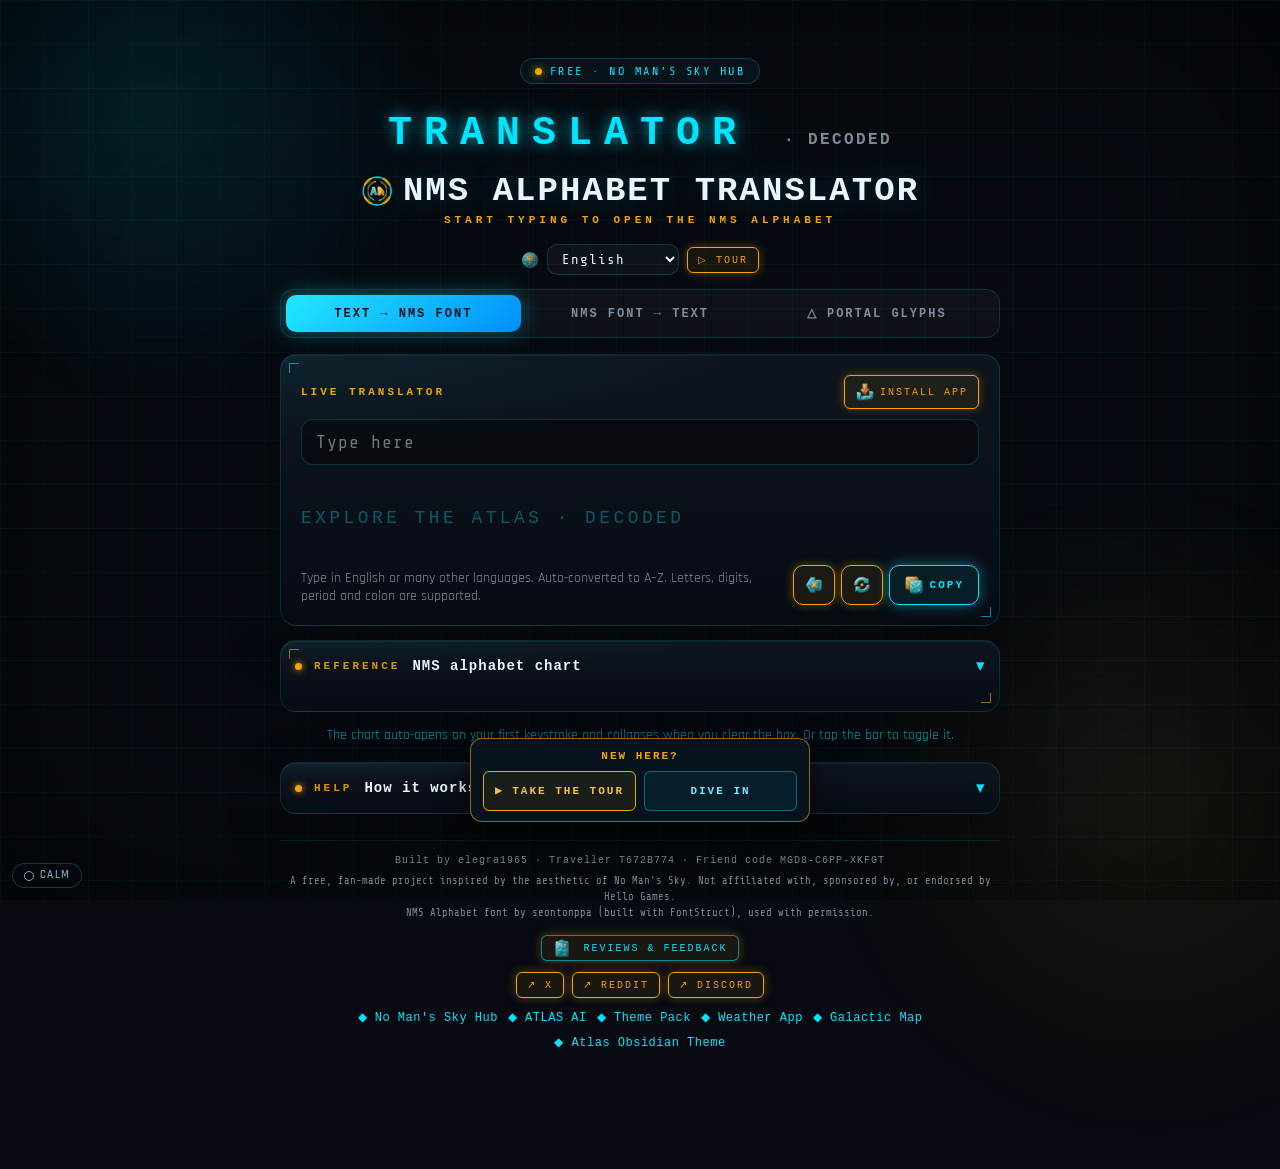
==== index.html @ 1fb63452 "Icons redesign: swap, alt text, crystal buttons, tone-down rule (for 27 Nov, not pushed) Co-Authored" ====
<!doctype html>
<html lang="en"><head><meta charset="utf-8">
<script>/* the old *.netlify.app address is retired: one family domain so the Traveller ID cookie reaches every app */if(/\.netlify\.app$/.test(location.hostname))location.replace("https://translator.nomansskyhub.app"+location.pathname+location.search+location.hash);</script>
<script>/* visitor stats: GoatCounter (free, no cookies), same dashboard as the Hub; pages are recorded as host/path */(function(){if(!/(^|\.)nomansskyhub\.app$/.test(location.hostname))return;window.goatcounter={path:function(p){return location.host+p}};var s=document.createElement("script");s.async=true;s.src="https://gc.zgo.at/count.js";s.setAttribute("data-goatcounter","https://nomansskyhub.goatcounter.com/count");document.head.appendChild(s);})();</script>
<meta name="viewport" content="width=device-width, initial-scale=1">
<title>NMS Alphabet Translator &amp; Portal Glyph Reader | No Man's Sky</title>
<script src="/calm.js?v=3"></script>
<script src="/lang.js?v=5"></script>
<script src="/nms-update.js?v=5" defer></script>
<meta name="robots" content="max-image-preview:large">
<meta name="description" content="Free No Man's Sky alphabet translator: write English in the NMS font or decode it back, and read portal glyphs from a screenshot straight onto the Galactic Map.">
<link rel="canonical" href="https://translator.nomansskyhub.app/">
<meta property="og:type" content="website">
<meta property="og:url" content="https://translator.nomansskyhub.app/">
<meta property="og:title" content="NMS Alphabet Translator | No Man's Sky Hub">
<meta property="og:description" content="Free No Man's Sky alphabet translator: write English in the NMS font or decode it back, and read portal glyphs from a screenshot straight onto the Galactic Map.">
<meta property="og:image" content="https://translator.nomansskyhub.app/og-image.jpg">
<meta property="og:image:width" content="1200"><meta property="og:image:height" content="630">
<meta name="twitter:card" content="summary_large_image">
<meta name="twitter:image" content="https://translator.nomansskyhub.app/og-image.jpg">
<meta property="og:site_name" content="No Man's Sky Hub">
<meta name="twitter:title" content="NMS Alphabet Translator &amp; Portal Glyph Reader">
<meta name="twitter:description" content="Type English and see it in the No Man's Sky font, decode NMS text back to English, and read portal glyph addresses. Free.">
<script type="application/ld+json">
{
  "@context": "https://schema.org",
  "@type": "WebApplication",
  "name": "NMS Alphabet Translator & Portal Glyph Reader",
  "url": "https://translator.nomansskyhub.app/",
  "description": "Free No Man's Sky alphabet translator: English to the NMS font and back, plus a portal glyph reader that turns glyphs into a hex portal address.",
  "applicationCategory": "UtilitiesApplication",
  "operatingSystem": "Any (web browser)",
  "image": "https://translator.nomansskyhub.app/og-image.jpg",
  "offers": {
    "@type": "Offer",
    "price": "0",
    "priceCurrency": "GBP"
  },
  "isAccessibleForFree": true,
  "author": {
    "@type": "Person",
    "name": "elegra1965"
  },
  "isPartOf": {
    "@type": "WebSite",
    "name": "No Man's Sky Hub",
    "url": "https://nomansskyhub.app/"
  }
}
</script>
<meta name="theme-color" content="#070b11">
<link rel="manifest" href="manifest.json">
<link rel="icon" href="favicon.ico">
<link rel="apple-touch-icon" href="apple-touch-icon.png">
<meta name="apple-mobile-web-app-capable" content="yes">
<meta name="apple-mobile-web-app-status-bar-style" content="black-translucent">
<meta name="apple-mobile-web-app-title" content="NMS Alphabet">
<meta name="mobile-web-app-capable" content="yes">

<style>
.ci,.nms-fb-ico,.fb-ico{filter:saturate(.8) brightness(.88)}

  @font-face{font-family:'NMSAlphabet';src:url([data-uri]
) format('truetype');font-display:swap}
  :root{--gold:#f0a500;--cyan:#00e5ff;--cyan-dim:#0096a8;--bg:#070b11;--bg3:#0f1620;
    --border:rgba(0,229,255,0.22);--border-soft:rgba(0,229,255,0.14);--white:#eaf6ff;--text:#cfe0f0;--text-dim:rgba(207,224,240,.6);
    --panel:rgba(255,255,255,0.035);--r-sm:8px}
  *{box-sizing:border-box}
  body{margin:0;padding:22px 14px 80px;color:var(--text);
    background:radial-gradient(1200px 600px at 50% -10%,rgba(0,229,255,0.07),transparent 60%),var(--bg);
    background-attachment:fixed;font-family:'Segoe UI',system-ui,sans-serif;-webkit-font-smoothing:antialiased}
  body::before{content:"";position:fixed;inset:0;pointer-events:none;z-index:0;opacity:.5;
    background-image:linear-gradient(rgba(0,229,255,0.035) 1px,transparent 1px),linear-gradient(90deg,rgba(0,229,255,0.035) 1px,transparent 1px);background-size:42px 42px}
  .page{max-width:720px;margin:0 auto;position:relative;z-index:1}
  h1 .h1-ic{width:32px;height:32px;flex:none;border-radius:50%}
  h1{display:flex;align-items:center;justify-content:center;gap:10px;font-family:'Orbitron','Segoe UI',sans-serif;color:var(--white);text-align:center;font-size:clamp(18px,4.5vw,25px);letter-spacing:1px;margin:0 0 4px}
  .sub{text-align:center;color:var(--cyan);letter-spacing:3px;text-transform:uppercase;font-size:11px;margin-bottom:18px}
  .lang-row{display:flex;justify-content:center;align-items:center;gap:8px;margin-bottom:14px}
  .lang-sel{background:var(--bg3);color:var(--text);border:1px solid var(--border-soft);border-radius:7px;
    font-family:'Segoe UI',sans-serif;font-size:12px;padding:6px 10px;cursor:pointer;outline:none;max-width:200px}
  .lang-sel:focus{border-color:var(--cyan);box-shadow:0 0 10px rgba(0,229,255,.3)}
  .lang-ic{font-size:14px;opacity:.85;display:inline-flex}
  .ci{vertical-align:middle;flex:none;object-fit:contain}.copy-btn,.install-btn{display:inline-flex;align-items:center;justify-content:center;gap:6px}.copy-btn.small .ci{width:18px;height:18px}

  .mode-toggle{display:flex;gap:2px;background:var(--panel);border:1px solid var(--border);border-radius:10px;padding:3px;margin-bottom:16px}
  .mode-btn{flex:1;background:transparent;border:none;color:var(--text);font-family:'Segoe UI',sans-serif;font-weight:600;
    font-size:12.5px;letter-spacing:.5px;text-transform:uppercase;padding:11px 6px;border-radius:7px;cursor:pointer;transition:.15s}
  .mode-btn:hover{color:var(--white)}
  .mode-btn.active{background:rgba(0,229,255,0.1);color:var(--cyan);box-shadow:inset 0 -3px 0 var(--cyan)}

  .trans-head{display:flex;align-items:center;justify-content:space-between;gap:10px;margin-bottom:10px;flex-wrap:wrap}
  .trans-head .install-btn{max-width:100%}
  .trans-head .trans-label{margin-bottom:0}
  .install-btn{font-family:'Orbitron',sans-serif;font-size:9px;letter-spacing:1px;text-transform:uppercase;color:var(--gold);
    display:inline-flex;align-items:center;gap:5px;background:rgba(240,165,0,.08);border:1px solid var(--gold);border-radius:6px;
    padding:6px 10px;cursor:pointer;box-shadow:0 0 10px rgba(240,165,0,.35);transition:box-shadow .15s,background .15s;flex:none}
  .install-btn:hover{background:rgba(240,165,0,.18);box-shadow:0 0 18px rgba(240,165,0,.6)}
  .install-hint{margin:-2px 0 12px;font-size:11px;color:var(--text-dim)}

  .trans-box{position:relative;background:var(--panel);border:1px solid var(--border);border-radius:12px;padding:20px;margin-bottom:14px}
  .trans-label{font-family:'Orbitron',monospace;font-size:.62rem;letter-spacing:3px;text-transform:uppercase;color:var(--cyan-dim);margin-bottom:10px}
  .trans-input{width:100%;background:var(--bg3);border:1px solid var(--border-soft);border-radius:var(--r-sm);color:var(--white);
    font-family:'Segoe UI',sans-serif;font-size:1.05rem;letter-spacing:1px;padding:12px 14px;outline:none;transition:border-color .2s,box-shadow .2s}
  .trans-input:focus{border-color:var(--cyan);box-shadow:0 0 14px rgba(0,229,255,.25)}
  .trans-output{margin-top:18px;min-height:46px;font-family:'NMSAlphabet',monospace;font-size:1.9rem;line-height:1.5;color:var(--cyan);text-shadow:0 0 22px rgba(0,229,255,.45);word-break:break-word}
  .trans-output.decoded{font-family:'Segoe UI',sans-serif;font-weight:600;font-size:1.4rem;letter-spacing:.5px;color:var(--white);text-shadow:none}
  .seq-output{margin-top:14px;min-height:40px;font-family:'NMSAlphabet',monospace;font-size:1.6rem;line-height:1.4;color:var(--gold);text-shadow:0 0 16px rgba(240,165,0,.4);word-break:break-word}

  .trans-bottom{display:flex;align-items:flex-end;justify-content:space-between;gap:12px;margin-top:10px}
  .trans-bottom.three{gap:8px}
  .btn-group{display:flex;gap:6px;flex:none}
  .copy-btn.small{padding:9px 11px;font-size:14px;line-height:1}
  .copy-btn.small.gold{color:var(--gold);border-color:var(--gold);background:rgba(240,165,0,.08);box-shadow:0 0 10px rgba(240,165,0,.35)}
  .copy-btn.small.gold:hover{background:rgba(240,165,0,.18);box-shadow:0 0 18px rgba(240,165,0,.6)}
  .trans-hint{font-size:.78rem;color:var(--text-dim)}
  /* phones: buttons on one row, the hint full width underneath (it was squeezed into a narrow column) */
  @media (max-width:520px){.trans-bottom:not(.three){flex-direction:column-reverse;align-items:stretch}.trans-bottom:not(.three) .btn-group{justify-content:flex-end}}
  .copy-btn{flex:none;font-family:'Orbitron',sans-serif;font-size:10px;letter-spacing:1.5px;text-transform:uppercase;color:var(--cyan);
    display:inline-flex;align-items:center;gap:6px;background:rgba(0,229,255,.08);border:1px solid var(--cyan);border-radius:7px;
    padding:9px 14px;cursor:pointer;box-shadow:0 0 14px rgba(0,229,255,.45);transition:box-shadow .15s,background .15s,color .15s,border-color .15s}
  .copy-btn:hover{background:rgba(0,229,255,.18);box-shadow:0 0 24px rgba(0,229,255,.8)}
  .copy-btn:active{transform:translateY(1px)}
  .copy-btn.copied{color:var(--gold);border-color:var(--gold);box-shadow:0 0 22px rgba(240,165,0,.7)}
  .copy-btn.gold{flex:1;justify-content:center;color:var(--gold);border-color:var(--gold);background:rgba(240,165,0,.08);box-shadow:0 0 14px rgba(240,165,0,.4)}
  .copy-btn.gold:hover{background:rgba(240,165,0,.18);box-shadow:0 0 24px rgba(240,165,0,.7)}
  .trans-bottom.three .copy-btn{flex:1;justify-content:center}
  /* phones: three equal columns that can shrink, so Backspace/Clear/Copy never spill past the card */
  @media (max-width:520px){.trans-bottom.three{display:grid;grid-template-columns:repeat(3,minmax(0,1fr));gap:6px}
    .trans-bottom.three .copy-btn{min-width:0;padding:9px 4px;gap:4px;font-size:9.5px !important;letter-spacing:1px !important;white-space:nowrap;overflow:hidden}}

  .chart{border:1px solid var(--border);border-radius:10px;overflow:hidden;
    background:linear-gradient(180deg,rgba(0,229,255,0.07),rgba(0,0,0,0));
    box-shadow:0 0 16px rgba(0,229,255,.18);transition:box-shadow .1s ease,border-color .1s ease}
  .chart-head{display:flex;align-items:center;gap:12px;padding:14px;cursor:pointer}
  .chart-head.static-head{cursor:default}
  .chart-head .pip{width:7px;height:7px;border-radius:50%;background:var(--gold);box-shadow:0 0 7px var(--gold);flex:none}
  .chart-head .kick{font-size:10px;letter-spacing:2px;text-transform:uppercase;color:var(--cyan);opacity:.9}
  .chart-head .ttl{font-family:'Orbitron',sans-serif;color:var(--white);font-size:14px;flex:1}
  .chart-head .arr{color:var(--cyan);transition:transform .35s}
  .chart.open .chart-head .arr{transform:rotate(180deg)}
  .chart.open{animation:edgeGlow 1.6s ease-in-out infinite;border-color:var(--cyan)}
  @keyframes edgeGlow{0%,100%{box-shadow:0 0 24px rgba(0,229,255,.45)}50%{box-shadow:0 0 60px rgba(0,229,255,.9)}}

  .chart-body{position:relative;max-height:0;opacity:0;clip-path:inset(0 0 100% 0);overflow:hidden;
    transition:max-height .55s cubic-bezier(.6,0,.3,1),opacity .2s ease,clip-path .55s cubic-bezier(.6,0,.3,1)}
  .chart.open .chart-body{max-height:1400px;opacity:1;clip-path:inset(0 0 0 0)}
  .pbeam{position:absolute;left:0;right:0;height:3px;top:0;z-index:6;pointer-events:none;opacity:0;
    background:linear-gradient(90deg,transparent,rgba(180,245,255,.95),var(--cyan),rgba(180,245,255,.95),transparent);
    box-shadow:0 0 16px var(--cyan),0 0 34px rgba(0,229,255,.6)}
  .chart.open .pbeam{animation:portal 1s cubic-bezier(.6,0,.3,1) 1}
  @keyframes portal{0%{opacity:1;top:-2px}90%{opacity:1}100%{opacity:0;top:100%}}

  .chart-body{padding:6px 14px 14px}
  .group-label{font-family:'Orbitron',sans-serif;font-size:9px;letter-spacing:2.5px;text-transform:uppercase;color:var(--gold);opacity:.85;margin:12px 0 8px}
  .group-label:first-child{margin-top:8px}
  .alpha-grid{display:grid;grid-template-columns:repeat(auto-fill,minmax(58px,1fr));gap:8px}
  .alpha-cell{background:var(--panel);border:1px solid var(--border-soft);border-radius:var(--r-sm);padding:10px 4px 7px;text-align:center;transition:box-shadow .12s,border-color .12s}
  .alpha-cell.clickable{cursor:pointer}
  .alpha-cell.clickable:hover{border-color:var(--cyan);box-shadow:0 0 14px rgba(0,229,255,.4)}
  .alpha-cell.clickable:active{background:rgba(0,229,255,.15);border-color:var(--cyan)}
  .alpha-cell .latin{font-family:'Orbitron',monospace;font-size:.62rem;letter-spacing:1px;color:var(--cyan-dim);margin-bottom:5px}
  .alpha-cell .glyph{font-family:'NMSAlphabet',monospace;font-size:1.7rem;color:var(--white);line-height:1}
  .alpha-cell.num .glyph{color:var(--gold)}
  .tip{text-align:center;font-size:11.5px;color:var(--cyan-dim);margin-top:14px}
</style><link rel="stylesheet" href="hub-skin.css"><link rel="stylesheet" href="glyph-reader.css?v=20261027">
<style>
  /* FAQ fold (2026-10-27): closed by default; text is in the page so search engines read it */
  .chart.faq{margin-top:18px}
  .chart.faq>summary{list-style:none}.chart.faq>summary::-webkit-details-marker{display:none}
  .chart.faq[open]{border-color:var(--cyan)}
  .chart.faq[open] .arr{transform:rotate(180deg)}
  .faq-body{padding:0 14px 10px}
  .faq-q{border-top:1px solid var(--border-soft)}
  .faq-q summary{cursor:pointer;padding:11px 0;color:var(--white);font-size:13.5px;list-style:none;display:flex;gap:8px}
  .faq-q summary::-webkit-details-marker{display:none}
  .faq-q summary::before{content:"\25B8";color:var(--cyan);transition:transform .25s;display:inline-block;flex:none;width:10px;line-height:1.4}
  .faq-q[open] summary::before{transform:rotate(90deg)}
  .faq-q p{margin:0 0 12px 18px;color:var(--text-dim);font-size:13px;line-height:1.55}
  @media (prefers-reduced-motion:reduce){.faq-q summary::before{transition:none}}
</style>
<script type="application/ld+json">
{
 "@context": "https://schema.org",
 "@type": "FAQPage",
 "mainEntity": [
  {
   "@type": "Question",
   "name": "What is the No Man's Sky alphabet?",
   "acceptedAnswer": {
    "@type": "Answer",
    "text": "It's the blocky alien lettering you see on signs, menus and loading screens in No Man's Sky. Every English letter A–Z and digit 0–9 has its own shape, so any word can be written in it."
   }
  },
  {
   "@type": "Question",
   "name": "How do I write English in the NMS font?",
   "acceptedAnswer": {
    "@type": "Answer",
    "text": "Type in the Live Translator box. Your text appears in the NMS font as you type, and Copy puts it on your clipboard for Discord, Reddit or a base sign."
   }
  },
  {
   "@type": "Question",
   "name": "How do I decode NMS text I saw in the game?",
   "acceptedAnswer": {
    "@type": "Answer",
    "text": "Switch to NMS Font → Text and tap the tile that matches each shape. The English appears underneath, letter by letter."
   }
  },
  {
   "@type": "Question",
   "name": "How do I read portal glyphs from a screenshot?",
   "acceptedAnswer": {
    "@type": "Answer",
    "text": "Open the Portal glyphs tab and choose a screenshot, or use Scan with camera. You get the 12-digit hex address, the planet from the NMS Almanac and a button to open it on the Galactic Map."
   }
  },
  {
   "@type": "Question",
   "name": "Can it translate Gek, Korvax or Vy'keen?",
   "acceptedAnswer": {
    "@type": "Answer",
    "text": "No. Those are languages you learn word by word in the game. This tool translates the NMS alphabet font, which spells English letters."
   }
  },
  {
   "@type": "Question",
   "name": "Is it free?",
   "acceptedAnswer": {
    "@type": "Answer",
    "text": "Yes. No account and no sign-up, and it installs as an app on your phone or computer."
   }
  }
 ]
}
</script>
<style id="phoneFix">@media (max-width:760px){.install-btn,.mode-btn,#installLbl,.group-label,.latin{font-size:11px!important}.install-btn{min-height:40px}.mode-btn{min-height:40px}}</style>
</head>
<body>
<div class="page">
  <h1><img class="h1-ic" src="pwa/icon-96.png?v=20261112" alt="Alphabet Translator logo" width="32" height="32"><span>NMS Alphabet Translator</span></h1>
  <div class="sub" id="modeSub">Start typing to open the NMS alphabet</div>

  <div class="lang-row">
    <span class="lang-ic"><img class="ci" src="/crystal/ci-globe.webp?v=20261112" alt="Language" width="18" height="18"></span>
    <select class="lang-sel" id="langSel" aria-label="Language" translate="no"></select>
  </div>

  <div class="mode-toggle">
    <button class="mode-btn active" id="modeEnBtn" type="button">Text &rarr; NMS Font</button>
    <button class="mode-btn" id="modeGlyphBtn" type="button">NMS Font &rarr; Text</button>
  </div>

  <div id="enMode">
    <div class="trans-box">
      <div class="trans-head">
        <div class="trans-label" id="liveTranslatorLbl">Live Translator</div>
        <button class="install-btn" id="installBtn" type="button" style="display:none">
          <span><img class="ci" src="/crystal/ci-install.webp?v=20261112" alt="Install app" width="20" height="20"></span><span id="installLbl">Install app</span>
        </button>
      </div>
      <div class="install-hint" id="installHint" style="display:none"></div>
      <input class="trans-input" id="inp" type="text" maxlength="60" placeholder="Type here" autocomplete="off" spellcheck="false">
      <div class="trans-output" id="out"></div>
      <div class="trans-bottom">
        <span class="trans-hint" id="transHint">Type in English or many other languages. Auto-converted to A&ndash;Z. Letters, digits, period and colon are supported.</span>
        <div class="btn-group">
          <button class="copy-btn small gold" id="enBackspaceBtn" type="button" aria-label="Backspace" title="Backspace"><img class="ci" src="/crystal/ci-backspace.webp?v=20261112" alt="Backspace" width="20" height="20"></button>
          <button class="copy-btn small gold" id="enClearBtn" type="button" aria-label="Clear" title="Clear"><img class="ci" src="/crystal/ci-refresh.webp?v=20261112" alt="Clear" width="20" height="20"></button>
          <button class="copy-btn" id="copyBtn" type="button" aria-label="Copy text"><span><img class="ci" src="/crystal/ci-copy.webp?v=20261112" alt="Copy" width="20" height="20"></span><span id="copyLbl">Copy</span></button>
        </div>
      </div>
    </div>

    <div class="chart" id="chart">
      <div class="chart-head" id="head">
        <span class="pip"></span><span class="kick" id="kickRef">Reference</span>
        <span class="ttl" id="ttlChart">NMS alphabet chart</span><span class="arr">&#9662;</span>
      </div>
      <div class="chart-body">
        <div class="pbeam"></div>
        <div id="refGrids"></div>
      </div>
    </div>
    <div class="tip" id="tipEn">The chart auto-opens on your first keystroke and collapses when you clear the box. Or tap the bar to toggle it.</div>
  </div>

  <div id="glyphMode" style="display:none">
    <div class="trans-box">
      <div class="trans-head">
        <div class="trans-label" id="tapTilesLbl">Tap tiles to build a word</div>
        <button class="install-btn" id="installBtn2" type="button" style="display:none">
          <span><img class="ci" src="/crystal/ci-install.webp?v=20261112" alt="Install app" width="20" height="20"></span><span id="installLbl2">Install app</span>
        </button>
      </div>
      <div class="install-hint" id="installHint2" style="display:none"></div>
      <div class="seq-output" id="seqOut">&nbsp;</div>
      <div class="trans-label" id="decodedLbl" style="margin-top:16px">Decoded Text</div>
      <div class="trans-output decoded" id="decodedOut">&nbsp;</div>
      <div class="trans-bottom three">
        <button class="copy-btn gold" id="backspaceBtn" type="button"><img class="ci" src="/crystal/ci-backspace.webp?v=20261112" alt="Backspace" width="20" height="20"> <span id="backspaceLbl2">Backspace</span></button>
        <button class="copy-btn gold" id="clearBtn" type="button"><img class="ci" src="/crystal/ci-refresh.webp?v=20261112" alt="Clear" width="20" height="20"> <span id="clearLbl2">Clear</span></button>
        <button class="copy-btn" id="copyBtn2" type="button" aria-label="Copy text"><span><img class="ci" src="/crystal/ci-copy.webp?v=20261112" alt="Copy" width="20" height="20"></span><span id="copyLbl2">Copy</span></button>
      </div>
    </div>

    <div class="chart open">
      <div class="chart-head static-head">
        <span class="pip"></span><span class="kick" id="kickInput">Input</span>
        <span class="ttl" id="ttlInputChart">Tap a tile to add its letter</span>
      </div>
      <div class="chart-body">
        <div id="inputGrids"></div>
      </div>
    </div>
    <div class="tip" id="tipGlyph">Spotted this font in-game? Match each shape to a tile below to decode it.</div>
  </div>

  <details class="chart faq" id="faq">
    <summary class="chart-head"><span class="pip"></span><span class="kick" id="kickFaq">Help</span><span class="ttl" id="ttlFaq">How it works &middot; FAQ</span><span class="arr">&#9662;</span></summary>
    <div class="faq-body"><details class="faq-q"><summary>What is the No Man's Sky alphabet?</summary><p>It's the blocky alien lettering you see on signs, menus and loading screens in No Man's Sky. Every English letter A–Z and digit 0–9 has its own shape, so any word can be written in it.</p></details><details class="faq-q"><summary>How do I write English in the NMS font?</summary><p>Type in the Live Translator box. Your text appears in the NMS font as you type, and Copy puts it on your clipboard for Discord, Reddit or a base sign.</p></details><details class="faq-q"><summary>How do I decode NMS text I saw in the game?</summary><p>Switch to NMS Font → Text and tap the tile that matches each shape. The English appears underneath, letter by letter.</p></details><details class="faq-q"><summary>How do I read portal glyphs from a screenshot?</summary><p>Open the Portal glyphs tab and choose a screenshot, or use Scan with camera. You get the 12-digit hex address, the planet from the NMS Almanac and a button to open it on the Galactic Map.</p></details><details class="faq-q"><summary>Can it translate Gek, Korvax or Vy'keen?</summary><p>No. Those are languages you learn word by word in the game. This tool translates the NMS alphabet font, which spells English letters.</p></details><details class="faq-q"><summary>Is it free?</summary><p>Yes. No account and no sign-up, and it installs as an app on your phone or computer.</p></details></div>
  </details>

  <footer style="margin-top:26px;padding-top:14px;border-top:1px solid var(--border-soft);text-align:center">
    <div translate="no" style="font-family:'Orbitron',monospace;font-size:10px;letter-spacing:1px;color:var(--text-dim)">Built by elegra1965 &middot; Traveller T672B774 &middot; Friend code MGD8-C6PP-XKFGT</div>
    <div style="font-size:10.5px;color:var(--text-dim);margin-top:8px;line-height:1.5">A free, fan-made project inspired by the aesthetic of No Man's Sky. Not affiliated with, sponsored by, or endorsed by Hello Games.<br>NMS Alphabet font by seontonppa (built with FontStruct), used with permission.</div>
    <div style="margin-top:14px"><button type="button" class="install-btn nms-fb-btn" id="fbOpenBtn" data-nms-feedback aria-haspopup="dialog"><img class="nms-fb-ico" src="/nms-feedback/fb-ico-review.webp?v=20261112" srcset="/nms-feedback/fb-ico-review@2x.webp?v=20261112 2x" alt="Review" width="20" height="20"><span data-fbt="REVIEWS &amp; FEEDBACK">REVIEWS &amp; FEEDBACK</span></button></div>
    <div class="share-row" translate="no" style="display:flex;flex-wrap:wrap;justify-content:center;gap:8px;margin-top:10px">
      <a class="install-btn" style="text-decoration:none" id="shareX" target="_blank" rel="noopener" href="https://x.com/intent/tweet?text=NMS%20Alphabet%20Translator&amp;url=https%3A%2F%2Ftranslator.nomansskyhub.app%2F">&#8599; X</a>
      <a class="install-btn" style="text-decoration:none" id="shareReddit" target="_blank" rel="noopener" href="https://www.reddit.com/submit?url=https%3A%2F%2Ftranslator.nomansskyhub.app%2F&amp;title=NMS%20Alphabet%20Translator">&#8599; Reddit</a>
      <a class="install-btn" style="text-decoration:none" id="shareDiscord" target="_blank" rel="noopener" href="https://discord.com/app" title="Copies the link, then opens Discord so you can paste it in any server or DM"><span id="shareDiscordLbl">&#8599; Discord</span></a>
    </div>
    <div style="display:flex;flex-wrap:wrap;justify-content:center;gap:10px;margin-top:12px">
      <a href="https://nomansskyhub.app" target="_blank" rel="noopener" style="color:var(--cyan);text-decoration:none;font-size:10.5px;letter-spacing:.5px">&#9670; No Man's Sky Hub</a>
      <a href="https://nomansskyhub.app/atlas" target="_blank" rel="noopener" style="color:var(--cyan);text-decoration:none;font-size:10.5px;letter-spacing:.5px">&#9670; ATLAS AI</a>
      <a href="https://nomansskyhub.app/theme" target="_blank" rel="noopener" style="color:var(--cyan);text-decoration:none;font-size:10.5px;letter-spacing:.5px">&#9670; Theme Pack</a>
      <a href="https://nomansskyhub.app/weather" target="_blank" rel="noopener" style="color:var(--cyan);text-decoration:none;font-size:10.5px;letter-spacing:.5px">&#9670; Weather App</a>
      <a href="https://nomansskyhub.app/map" target="_blank" rel="noopener" style="color:var(--cyan);text-decoration:none;font-size:10.5px;letter-spacing:.5px">&#9670; Galactic Map</a>
      <a href="https://github.com/elegra1965-source/obsidian-nms-atlas" target="_blank" rel="noopener" style="color:var(--cyan);text-decoration:none;font-size:10.5px;letter-spacing:.5px">&#9670; Atlas Obsidian Theme</a>
    </div>
  </footer>
</div>

<script>
  var LETTERS = "ABCDEFGHIJKLMNOPQRSTUVWXYZ".split("");
  var DIGITS = "0123456789".split("");
  var PUNCT = [{lat:"PERIOD",ch:".",num:true},{lat:"COLON",ch:":",num:true},{lat:"SPACE",ch:"\u00a0",num:true}];

  var LANGS = [
    {code:"en", name:"English"},
    {code:"es", name:"Espa\u00f1ol"},
    {code:"fr", name:"Fran\u00e7ais"},
    {code:"de", name:"Deutsch"},
    {code:"pt", name:"Portugu\u00eas"},
    {code:"nl", name:"Nederlands"},
    {code:"pl", name:"Polski"},
    {code:"it", name:"Italiano"},
    {code:"zh", name:"\u4e2d\u6587"},
    {code:"ru", name:"\u0420\u0443\u0441\u0441\u043a\u0438\u0439"}
  ];

  var I18N = {
    en: {
      subDefault: "Start typing to open the NMS alphabet",
      subGlyphMode: "Tap tiles to build a word",
      subPortal: "Read a portal address from a screenshot or camera",
      modeEnBtn: "Text \u2192 NMS Font",
      modeGlyphBtn: "NMS Font \u2192 Text",
      liveTranslatorLbl: "Live Translator",
      transHint: "Type in English or many other languages. Auto-converted to A\u2013Z. Letters, digits, period and colon are supported.",
      inputPlaceholder: "Type here",
      backspaceLbl: "Backspace",
      clearLbl: "Clear",
      copyLbl: "Copy",
      installLbl: "Install app",
      kickRef: "Reference",
      ttlChart: "NMS alphabet chart",
      tipEn: "The chart auto-opens on your first keystroke and collapses when you clear the box. Or tap the bar to toggle it.",
      decodedLbl: "Decoded Text",
      kickInput: "Input",
      ttlInputChart: "Tap a tile to add its letter",
      tipGlyph: "Spotted this font in-game? Match each shape to a tile below to decode it.",
      copiedMsg: "Copied",
      emptyMsg: "Empty",
      groupLetters: "Letters",
      groupNumbers: "Numbers",
      groupPunctuation: "Punctuation",
      installHintIOS: "On iPhone or iPad: tap the Share icon in Safari, then \u201cAdd to Home Screen.\u201d",
      installHintOther: "One-tap install isn\u2019t available in this browser. Use your browser menu\u2019s \u201cInstall app\u201d or \u201cAdd to Home Screen\u201d option instead."
    },
    es: {
      subDefault: "Escribe para abrir el alfabeto NMS",
      subGlyphMode: "Toca las casillas para formar una palabra",
      subPortal: "Lee una direcci\u00f3n de portal desde una captura o la c\u00e1mara",
      modeEnBtn: "Texto \u2192 Fuente NMS",
      modeGlyphBtn: "Fuente NMS \u2192 Texto",
      liveTranslatorLbl: "Traductor en vivo",
      transHint: "Escribe en espa\u00f1ol o en muchos otros idiomas. Se convierte autom\u00e1ticamente a A\u2013Z. Se admiten letras, n\u00fameros, punto y dos puntos.",
      inputPlaceholder: "Escribe aqu\u00ed",
      backspaceLbl: "Borrar",
      clearLbl: "Limpiar",
      copyLbl: "Copiar",
      installLbl: "Instalar app",
      kickRef: "Referencia",
      ttlChart: "Tabla del alfabeto NMS",
      tipEn: "La tabla se abre sola al escribir y se cierra al borrar el campo. O toca la barra para alternarla.",
      decodedLbl: "Texto decodificado",
      kickInput: "Entrada",
      ttlInputChart: "Toca una casilla para a\u00f1adir su letra",
      tipGlyph: "\u00bfViste esta fuente en el juego? Compara cada forma con una casilla abajo para decodificarla.",
      copiedMsg: "Copiado",
      emptyMsg: "Vac\u00edo",
      groupLetters: "Letras",
      groupNumbers: "N\u00fameros",
      groupPunctuation: "Puntuaci\u00f3n",
      installHintIOS: "En iPhone o iPad: toca el icono de Compartir en Safari y luego \u201cA\u00f1adir a pantalla de inicio.\u201d",
      installHintOther: "La instalaci\u00f3n con un toque no est\u00e1 disponible en este navegador. Usa la opci\u00f3n \u201cInstalar app\u201d o \u201cA\u00f1adir a pantalla de inicio\u201d del men\u00fa de tu navegador."
    },
    fr: {
      subDefault: "Tapez pour afficher l\u2019alphabet NMS",
      subGlyphMode: "Touchez les cases pour former un mot",
      subPortal: "Lisez une adresse de portail depuis une capture ou la cam\u00e9ra",
      modeEnBtn: "Texte \u2192 Police NMS",
      modeGlyphBtn: "Police NMS \u2192 Texte",
      liveTranslatorLbl: "Traducteur en direct",
      transHint: "Tapez en fran\u00e7ais ou dans de nombreuses autres langues. Converti automatiquement en A\u2013Z. Lettres, chiffres, point et deux-points pris en charge.",
      inputPlaceholder: "Tapez ici",
      backspaceLbl: "Effacer",
      clearLbl: "Vider",
      copyLbl: "Copier",
      installLbl: "Installer l'appli",
      kickRef: "R\u00e9f\u00e9rence",
      ttlChart: "Tableau de l'alphabet NMS",
      tipEn: "Le tableau s'ouvre automatiquement d\u00e8s la premi\u00e8re frappe et se referme quand vous videz le champ. Ou touchez la barre pour basculer.",
      decodedLbl: "Texte d\u00e9cod\u00e9",
      kickInput: "Entr\u00e9e",
      ttlInputChart: "Touchez une case pour ajouter sa lettre",
      tipGlyph: "Vous avez rep\u00e9r\u00e9 cette police en jeu\u00a0? Comparez chaque forme \u00e0 une case ci-dessous pour la d\u00e9coder.",
      copiedMsg: "Copi\u00e9",
      emptyMsg: "Vide",
      groupLetters: "Lettres",
      groupNumbers: "Nombres",
      groupPunctuation: "Ponctuation",
      installHintIOS: "Sur iPhone ou iPad\u00a0: touchez l'ic\u00f4ne Partager dans Safari, puis \u00ab\u00a0Sur l'\u00e9cran d'accueil\u00a0\u00bb.",
      installHintOther: "L'installation en un clic n'est pas disponible dans ce navigateur. Utilisez l'option \u00ab\u00a0Installer l'application\u00a0\u00bb ou \u00ab\u00a0Ajouter \u00e0 l'\u00e9cran d'accueil\u00a0\u00bb du menu de votre navigateur."
    },
    de: {
      subDefault: "Tippe los, um das NMS-Alphabet zu \u00f6ffnen",
      subGlyphMode: "Kacheln antippen, um ein Wort zu bilden",
      subPortal: "Portaladresse aus Screenshot oder Kamera lesen",
      modeEnBtn: "Text \u2192 NMS-Schrift",
      modeGlyphBtn: "NMS-Schrift \u2192 Text",
      liveTranslatorLbl: "Live-\u00dcbersetzer",
      transHint: "Auf Deutsch oder in vielen anderen Sprachen tippen. Wird automatisch in A\u2013Z umgewandelt. Buchstaben, Ziffern, Punkt und Doppelpunkt werden unterst\u00fctzt.",
      inputPlaceholder: "Hier tippen",
      backspaceLbl: "L\u00f6schen",
      clearLbl: "Leeren",
      copyLbl: "Kopieren",
      installLbl: "App installieren",
      kickRef: "Referenz",
      ttlChart: "NMS-Alphabet-Tabelle",
      tipEn: "Die Tabelle \u00f6ffnet sich beim ersten Tastendruck automatisch und schlie\u00dft sich, wenn das Feld geleert wird. Oder tippe auf die Leiste, um sie umzuschalten.",
      decodedLbl: "Entschl\u00fcsselter Text",
      kickInput: "Eingabe",
      ttlInputChart: "Kachel antippen, um den Buchstaben hinzuzuf\u00fcgen",
      tipGlyph: "Diese Schrift im Spiel entdeckt? Vergleiche jede Form mit einer Kachel unten, um sie zu entschl\u00fcsseln.",
      copiedMsg: "Kopiert",
      emptyMsg: "Leer",
      groupLetters: "Buchstaben",
      groupNumbers: "Zahlen",
      groupPunctuation: "Satzzeichen",
      installHintIOS: "Auf iPhone oder iPad: Tippe in Safari auf das Teilen-Symbol und dann auf \u201eZum Home-Bildschirm\u201c.",
      installHintOther: "Die Ein-Klick-Installation ist in diesem Browser nicht verf\u00fcgbar. Nutze stattdessen die Option \u201eApp installieren\u201c oder \u201eZum Startbildschirm hinzuf\u00fcgen\u201c im Men\u00fc deines Browsers."
    },
    pt: {
      subDefault: "Digite para abrir o alfabeto NMS",
      subGlyphMode: "Toque nos blocos para formar uma palavra",
      subPortal: "Leia um endere\u00e7o de portal por captura de tela ou c\u00e2mera",
      modeEnBtn: "Texto \u2192 Fonte NMS",
      modeGlyphBtn: "Fonte NMS \u2192 Texto",
      liveTranslatorLbl: "Tradutor ao vivo",
      transHint: "Digite em portugu\u00eas ou em muitos outros idiomas. Convertido automaticamente para A\u2013Z. Letras, n\u00fameros, ponto e dois-pontos s\u00e3o suportados.",
      inputPlaceholder: "Digite aqui",
      backspaceLbl: "Apagar",
      clearLbl: "Limpar",
      copyLbl: "Copiar",
      installLbl: "Instalar app",
      kickRef: "Refer\u00eancia",
      ttlChart: "Tabela do alfabeto NMS",
      tipEn: "A tabela abre automaticamente ao digitar e fecha ao limpar o campo. Ou toque na barra para alternar.",
      decodedLbl: "Texto decodificado",
      kickInput: "Entrada",
      ttlInputChart: "Toque num bloco para adicionar sua letra",
      tipGlyph: "Viu essa fonte no jogo? Compare cada forma com um bloco abaixo para decodific\u00e1-la.",
      copiedMsg: "Copiado",
      emptyMsg: "Vazio",
      groupLetters: "Letras",
      groupNumbers: "N\u00fameros",
      groupPunctuation: "Pontua\u00e7\u00e3o",
      installHintIOS: "No iPhone ou iPad: toque no \u00edcone Compartilhar no Safari e depois em \u201cAdicionar \u00e0 Tela de In\u00edcio.\u201d",
      installHintOther: "A instala\u00e7\u00e3o com um toque n\u00e3o est\u00e1 dispon\u00edvel neste navegador. Use a op\u00e7\u00e3o \u201cInstalar app\u201d ou \u201cAdicionar \u00e0 tela inicial\u201d no menu do seu navegador."
    },
    nl: {
      subDefault: "Typ om het NMS-alfabet te openen",
      subGlyphMode: "Tik op tegels om een woord te maken",
      subPortal: "Lees een portaladres uit een screenshot of camera",
      modeEnBtn: "Tekst \u2192 NMS-lettertype",
      modeGlyphBtn: "NMS-lettertype \u2192 Tekst",
      liveTranslatorLbl: "Live vertaler",
      transHint: "Typ in het Nederlands of een andere taal. Wordt automatisch omgezet naar A\u2013Z. Letters, cijfers, punt en dubbele punt worden ondersteund.",
      inputPlaceholder: "Typ hier",
      backspaceLbl: "Wissen",
      clearLbl: "Leegmaken",
      copyLbl: "Kopi\u00ebren",
      installLbl: "App installeren",
      kickRef: "Referentie",
      ttlChart: "NMS-alfabettabel",
      tipEn: "De tabel opent bij je eerste toetsaanslag en klapt dicht als je het vak leegmaakt. Of tik op de balk om hem te wisselen.",
      decodedLbl: "Ontcijferde tekst",
      kickInput: "Invoer",
      ttlInputChart: "Tik op een tegel om de letter toe te voegen",
      tipGlyph: "Dit lettertype in de game gezien? Zoek bij elke vorm de tegel hieronder om het te ontcijferen.",
      copiedMsg: "Gekopieerd",
      emptyMsg: "Leeg",
      groupLetters: "Letters",
      groupNumbers: "Cijfers",
      groupPunctuation: "Leestekens",
      installHintIOS: "Op iPhone of iPad: tik in Safari op Deel en daarna op \u201cZet op beginscherm\u201d.",
      installHintOther: "Installeren met \u00e9\u00e9n tik kan niet in deze browser. Gebruik \u201cApp installeren\u201d of \u201cToevoegen aan startscherm\u201d in het browsermenu."
    },
    pl: {
      subDefault: "Pisz, aby otworzy\u0107 alfabet NMS",
      subGlyphMode: "Stukaj w kafelki, aby u\u0142o\u017cy\u0107 s\u0142owo",
      subPortal: "Odczytaj adres portalu ze zrzutu ekranu lub aparatu",
      modeEnBtn: "Tekst \u2192 czcionka NMS",
      modeGlyphBtn: "Czcionka NMS \u2192 tekst",
      liveTranslatorLbl: "T\u0142umacz na \u017cywo",
      transHint: "Pisz po polsku lub w wielu innych j\u0119zykach. Tekst zamienia si\u0119 automatycznie na A\u2013Z. Obs\u0142ugiwane s\u0105 litery, cyfry, kropka i dwukropek.",
      inputPlaceholder: "Pisz tutaj",
      backspaceLbl: "Cofnij",
      clearLbl: "Wyczy\u015b\u0107",
      copyLbl: "Kopiuj",
      installLbl: "Zainstaluj aplikacj\u0119",
      kickRef: "\u015aci\u0105ga",
      ttlChart: "Tabela alfabetu NMS",
      tipEn: "Tabela otwiera si\u0119 przy pierwszym znaku i zwija po wyczyszczeniu pola. Mo\u017cesz te\u017c stukn\u0105\u0107 pasek.",
      decodedLbl: "Odszyfrowany tekst",
      kickInput: "Wej\u015bcie",
      ttlInputChart: "Stuknij kafelek, aby doda\u0107 liter\u0119",
      tipGlyph: "Widzisz t\u0119 czcionk\u0119 w grze? Dopasuj ka\u017cdy kszta\u0142t do kafelka poni\u017cej, aby j\u0105 odczyta\u0107.",
      copiedMsg: "Skopiowano",
      emptyMsg: "Pusto",
      groupLetters: "Litery",
      groupNumbers: "Cyfry",
      groupPunctuation: "Interpunkcja",
      installHintIOS: "Na iPhonie lub iPadzie: stuknij w Safari ikon\u0119 Udost\u0119pnij, a potem \u201eDo ekranu pocz\u0105tk.\u201d.",
      installHintOther: "Instalacja jednym stukni\u0119ciem nie dzia\u0142a w tej przegl\u0105darce. U\u017cyj w menu opcji \u201eZainstaluj aplikacj\u0119\u201d lub \u201eDodaj do ekranu g\u0142\u00f3wnego\u201d."
    },
    it: {
      subDefault: "Scrivi per aprire l'alfabeto NMS",
      subGlyphMode: "Tocca le tessere per comporre una parola",
      subPortal: "Leggi un indirizzo di portale da screenshot o fotocamera",
      modeEnBtn: "Testo \u2192 Font NMS",
      modeGlyphBtn: "Font NMS \u2192 Testo",
      liveTranslatorLbl: "Traduttore dal vivo",
      transHint: "Scrivi in italiano o in tante altre lingue. Viene convertito in automatico in A\u2013Z. Sono supportati lettere, cifre, punto e due punti.",
      inputPlaceholder: "Scrivi qui",
      backspaceLbl: "Cancella",
      clearLbl: "Svuota",
      copyLbl: "Copia",
      installLbl: "Installa l'app",
      kickRef: "Riferimento",
      ttlChart: "Tabella dell'alfabeto NMS",
      tipEn: "La tabella si apre al primo tasto e si chiude quando svuoti il campo. Oppure tocca la barra per aprirla o chiuderla.",
      decodedLbl: "Testo decifrato",
      kickInput: "Input",
      ttlInputChart: "Tocca una tessera per aggiungere la lettera",
      tipGlyph: "Hai visto questo font nel gioco? Abbina ogni forma a una tessera qui sotto per decifrarlo.",
      copiedMsg: "Copiato",
      emptyMsg: "Vuoto",
      groupLetters: "Lettere",
      groupNumbers: "Numeri",
      groupPunctuation: "Punteggiatura",
      installHintIOS: "Su iPhone o iPad: tocca l'icona Condividi in Safari, poi \u201cAggiungi a Home\u201d.",
      installHintOther: "L'installazione con un tocco non \u00e8 disponibile in questo browser. Usa \u201cInstalla app\u201d o \u201cAggiungi a schermata Home\u201d dal menu del browser."
    },
    zh: {
      subDefault: "\u8f93\u5165\u5373\u53ef\u5c55\u5f00 NMS \u5b57\u6bcd\u5bf9\u7167\u8868",
      subGlyphMode: "\u70b9\u51fb\u65b9\u5757\u62fc\u51fa\u5355\u8bcd",
      subPortal: "\u4ece\u622a\u56fe\u6216\u76f8\u673a\u8bfb\u53d6\u4f20\u9001\u95e8\u5730\u5740",
      modeEnBtn: "\u6587\u5b57 \u2192 NMS \u5b57\u4f53",
      modeGlyphBtn: "NMS \u5b57\u4f53 \u2192 \u6587\u5b57",
      liveTranslatorLbl: "\u5b9e\u65f6\u7ffb\u8bd1",
      transHint: "\u8f93\u5165\u62fc\u97f3\u6216\u5176\u4ed6\u62c9\u4e01\u5b57\u6bcd\u8bed\u8a00 · \u4f1a\u81ea\u52a8\u8f6c\u6362\u4e3a A\u2013Z\u3002\u652f\u6301\u5b57\u6bcd\u3001\u6570\u5b57\u3001\u53e5\u70b9\u548c\u5192\u53f7\u3002",
      inputPlaceholder: "\u5728\u6b64\u8f93\u5165",
      backspaceLbl: "\u9000\u683c",
      clearLbl: "\u6e05\u9664",
      copyLbl: "\u590d\u5236",
      installLbl: "\u5b89\u88c5\u5e94\u7528",
      kickRef: "\u53c2\u8003",
      ttlChart: "NMS \u5b57\u6bcd\u8868",
      tipEn: "\u8f93\u5165\u7b2c\u4e00\u4e2a\u5b57\u7b26\u65f6\u8868\u683c\u4f1a\u81ea\u52a8\u5c55\u5f00\uff0c\u6e05\u7a7a\u8f93\u5165\u6846\u65f6\u4f1a\u6536\u8d77 · \u4e5f\u53ef\u70b9\u51fb\u6807\u9898\u680f\u624b\u52a8\u5207\u6362\u3002",
      decodedLbl: "\u89e3\u7801\u6587\u5b57",
      kickInput: "\u8f93\u5165",
      ttlInputChart: "\u70b9\u51fb\u65b9\u5757\u4ee5\u6dfb\u52a0\u5bf9\u5e94\u5b57\u6bcd",
      tipGlyph: "\u5728\u6e38\u620f\u4e2d\u770b\u5230\u8fd9\u79cd\u5b57\u4f53\u4e86\u5417\uff1f\u5c06\u6bcf\u4e2a\u5f62\u72b6\u4e0e\u4e0b\u65b9\u65b9\u5757\u6bd4\u5bf9\u5373\u53ef\u89e3\u7801\u3002",
      copiedMsg: "\u5df2\u590d\u5236",
      emptyMsg: "\u7a7a",
      groupLetters: "\u5b57\u6bcd",
      groupNumbers: "\u6570\u5b57",
      groupPunctuation: "\u6807\u70b9",
      installHintIOS: "\u5728 iPhone \u6216 iPad \u4e0a\uff1a\u70b9\u6309 Safari \u4e2d\u7684\u5206\u4eab\u56fe\u6807\uff0c\u7136\u540e\u9009\u62e9\u201c\u6dfb\u52a0\u5230\u4e3b\u5c4f\u5e55\u201d\u3002",
      installHintOther: "\u6b64\u6d4f\u89c8\u5668\u4e0d\u652f\u6301\u4e00\u952e\u5b89\u88c5 · \u8bf7\u4f7f\u7528\u6d4f\u89c8\u5668\u83dc\u5355\u4e2d\u7684\u201c\u5b89\u88c5\u5e94\u7528\u201d\u6216\u201c\u6dfb\u52a0\u5230\u4e3b\u5c4f\u5e55\u201d\u9009\u9879\u3002"
    },
    ru: {
      subDefault: "\u041d\u0430\u0447\u043d\u0438\u0442\u0435 \u0432\u0432\u043e\u0434\u0438\u0442\u044c, \u0447\u0442\u043e\u0431\u044b \u043e\u0442\u043a\u0440\u044b\u0442\u044c \u0430\u043b\u0444\u0430\u0432\u0438\u0442 NMS",
      subGlyphMode: "\u041d\u0430\u0436\u0438\u043c\u0430\u0439\u0442\u0435 \u043d\u0430 \u043f\u043b\u0438\u0442\u043a\u0438, \u0447\u0442\u043e\u0431\u044b \u0441\u043e\u0441\u0442\u0430\u0432\u0438\u0442\u044c \u0441\u043b\u043e\u0432\u043e",
      subPortal: "\u0421\u0447\u0438\u0442\u0430\u0439\u0442\u0435 \u0430\u0434\u0440\u0435\u0441 \u043f\u043e\u0440\u0442\u0430\u043b\u0430 \u0441\u043e \u0441\u043a\u0440\u0438\u043d\u0448\u043e\u0442\u0430 \u0438\u043b\u0438 \u043a\u0430\u043c\u0435\u0440\u044b",
      modeEnBtn: "\u0422\u0435\u043a\u0441\u0442 \u2192 \u0428\u0440\u0438\u0444\u0442 NMS",
      modeGlyphBtn: "\u0428\u0440\u0438\u0444\u0442 NMS \u2192 \u0422\u0435\u043a\u0441\u0442",
      liveTranslatorLbl: "\u0416\u0438\u0432\u043e\u0439 \u043f\u0435\u0440\u0435\u0432\u043e\u0434\u0447\u0438\u043a",
      transHint: "\u0412\u0432\u0435\u0434\u0438\u0442\u0435 \u0442\u0435\u043a\u0441\u0442 \u043d\u0430 \u0440\u0443\u0441\u0441\u043a\u043e\u043c \u0438\u043b\u0438 \u043c\u043d\u043e\u0433\u0438\u0445 \u0434\u0440\u0443\u0433\u0438\u0445 \u044f\u0437\u044b\u043a\u0430\u0445 · \u0430\u0432\u0442\u043e\u043c\u0430\u0442\u0438\u0447\u0435\u0441\u043a\u0438 \u043f\u0440\u0435\u043e\u0431\u0440\u0430\u0437\u0443\u0435\u0442\u0441\u044f \u0432 A\u2013Z. \u041f\u043e\u0434\u0434\u0435\u0440\u0436\u0438\u0432\u0430\u044e\u0442\u0441\u044f \u0431\u0443\u043a\u0432\u044b, \u0446\u0438\u0444\u0440\u044b, \u0442\u043e\u0447\u043a\u0430 \u0438 \u0434\u0432\u043e\u0435\u0442\u043e\u0447\u0438\u0435.",
      inputPlaceholder: "\u0412\u0432\u0435\u0434\u0438\u0442\u0435 \u0437\u0434\u0435\u0441\u044c",
      backspaceLbl: "\u0421\u0442\u0435\u0440\u0435\u0442\u044c",
      clearLbl: "\u041e\u0447\u0438\u0441\u0442\u0438\u0442\u044c",
      copyLbl: "\u041a\u043e\u043f\u0438\u0440\u043e\u0432\u0430\u0442\u044c",
      installLbl: "\u0423\u0441\u0442\u0430\u043d\u043e\u0432\u0438\u0442\u044c \u043f\u0440\u0438\u043b\u043e\u0436\u0435\u043d\u0438\u0435",
      kickRef: "\u0421\u043f\u0440\u0430\u0432\u043a\u0430",
      ttlChart: "\u0422\u0430\u0431\u043b\u0438\u0446\u0430 \u0430\u043b\u0444\u0430\u0432\u0438\u0442\u0430 NMS",
      tipEn: "\u0422\u0430\u0431\u043b\u0438\u0446\u0430 \u043e\u0442\u043a\u0440\u044b\u0432\u0430\u0435\u0442\u0441\u044f \u0430\u0432\u0442\u043e\u043c\u0430\u0442\u0438\u0447\u0435\u0441\u043a\u0438 \u043f\u0440\u0438 \u043f\u0435\u0440\u0432\u043e\u043c \u043d\u0430\u0436\u0430\u0442\u0438\u0438 \u043a\u043b\u0430\u0432\u0438\u0448\u0438 \u0438 \u0437\u0430\u043a\u0440\u044b\u0432\u0430\u0435\u0442\u0441\u044f \u043f\u0440\u0438 \u043e\u0447\u0438\u0441\u0442\u043a\u0435 \u043f\u043e\u043b\u044f · \u043b\u0438\u0431\u043e \u043d\u0430\u0436\u043c\u0438\u0442\u0435 \u043d\u0430 \u043f\u043e\u043b\u043e\u0441\u0443, \u0447\u0442\u043e\u0431\u044b \u043f\u0435\u0440\u0435\u043a\u043b\u044e\u0447\u0438\u0442\u044c.",
      decodedLbl: "\u0420\u0430\u0441\u0448\u0438\u0444\u0440\u043e\u0432\u0430\u043d\u043d\u044b\u0439 \u0442\u0435\u043a\u0441\u0442",
      kickInput: "\u0412\u0432\u043e\u0434",
      ttlInputChart: "\u041d\u0430\u0436\u043c\u0438\u0442\u0435 \u043d\u0430 \u043f\u043b\u0438\u0442\u043a\u0443, \u0447\u0442\u043e\u0431\u044b \u0434\u043e\u0431\u0430\u0432\u0438\u0442\u044c \u0431\u0443\u043a\u0432\u0443",
      tipGlyph: "\u0417\u0430\u043c\u0435\u0442\u0438\u043b\u0438 \u044d\u0442\u043e\u0442 \u0448\u0440\u0438\u0444\u0442 \u0432 \u0438\u0433\u0440\u0435? \u0421\u0440\u0430\u0432\u043d\u0438\u0442\u0435 \u043a\u0430\u0436\u0434\u0443\u044e \u0444\u043e\u0440\u043c\u0443 \u0441 \u043f\u043b\u0438\u0442\u043a\u043e\u0439 \u043d\u0438\u0436\u0435, \u0447\u0442\u043e\u0431\u044b \u0440\u0430\u0441\u0448\u0438\u0444\u0440\u043e\u0432\u0430\u0442\u044c.",
      copiedMsg: "\u0421\u043a\u043e\u043f\u0438\u0440\u043e\u0432\u0430\u043d\u043e",
      emptyMsg: "\u041f\u0443\u0441\u0442\u043e",
      groupLetters: "\u0411\u0443\u043a\u0432\u044b",
      groupNumbers: "\u0427\u0438\u0441\u043b\u0430",
      groupPunctuation: "\u041f\u0443\u043d\u043a\u0442\u0443\u0430\u0446\u0438\u044f",
      installHintIOS: "\u041d\u0430 iPhone \u0438\u043b\u0438 iPad: \u043d\u0430\u0436\u043c\u0438\u0442\u0435 \u0437\u043d\u0430\u0447\u043e\u043a \u00ab\u041f\u043e\u0434\u0435\u043b\u0438\u0442\u044c\u0441\u044f\u00bb \u0432 Safari, \u0437\u0430\u0442\u0435\u043c \u00ab\u041d\u0430 \u044d\u043a\u0440\u0430\u043d \u00ab\u0414\u043e\u043c\u043e\u0439\u00bb\u00bb.",
      installHintOther: "\u0423\u0441\u0442\u0430\u043d\u043e\u0432\u043a\u0430 \u0432 \u043e\u0434\u0438\u043d \u043a\u043b\u0438\u043a \u043d\u0435\u0434\u043e\u0441\u0442\u0443\u043f\u043d\u0430 \u0432 \u044d\u0442\u043e\u043c \u0431\u0440\u0430\u0443\u0437\u0435\u0440\u0435 · \u0438\u0441\u043f\u043e\u043b\u044c\u0437\u0443\u0439\u0442\u0435 \u043f\u0443\u043d\u043a\u0442 \u00ab\u0423\u0441\u0442\u0430\u043d\u043e\u0432\u0438\u0442\u044c \u043f\u0440\u0438\u043b\u043e\u0436\u0435\u043d\u0438\u0435\u00bb \u0438\u043b\u0438 \u00ab\u0414\u043e\u0431\u0430\u0432\u0438\u0442\u044c \u043d\u0430 \u0433\u043b\u0430\u0432\u043d\u044b\u0439 \u044d\u043a\u0440\u0430\u043d\u00bb \u0432 \u043c\u0435\u043d\u044e \u0431\u0440\u0430\u0443\u0437\u0435\u0440\u0430."
    }
  };

  // Transliteration: Cyrillic -> Latin (Russian + Ukrainian letters)
  var CYRILLIC_MAP = {
    "\u0430":"A","\u0431":"B","\u0432":"V","\u0433":"G","\u0434":"D","\u0435":"E","\u0451":"YO","\u0436":"ZH","\u0437":"Z","\u0438":"I","\u0439":"Y",
    "\u043a":"K","\u043b":"L","\u043c":"M","\u043d":"N","\u043e":"O","\u043f":"P","\u0440":"R","\u0441":"S","\u0442":"T","\u0443":"U","\u0444":"F",
    "\u0445":"KH","\u0446":"TS","\u0447":"CH","\u0448":"SH","\u0449":"SHCH","\u044a":"","\u044b":"Y","\u044c":"","\u044d":"E","\u044e":"YU","\u044f":"YA",
    "\u0456":"I","\u0457":"YI","\u0454":"YE","\u0491":"G"
  };
  // Transliteration: Greek -> Latin
  var GREEK_MAP = {
    "\u03b1":"A","\u03b2":"B","\u03b3":"G","\u03b4":"D","\u03b5":"E","\u03b6":"Z","\u03b7":"I","\u03b8":"TH","\u03b9":"I","\u03ba":"K","\u03bb":"L",
    "\u03bc":"M","\u03bd":"N","\u03be":"X","\u03bf":"O","\u03c0":"P","\u03c1":"R","\u03c3":"S","\u03c2":"S","\u03c4":"T","\u03c5":"Y","\u03c6":"F",
    "\u03c7":"CH","\u03c8":"PS","\u03c9":"O",
    "\u03ac":"A","\u03ad":"E","\u03ae":"I","\u03af":"I","\u03cc":"O","\u03cd":"Y","\u03ce":"O","\u03ca":"I","\u03cb":"Y","\u0390":"I","\u03b0":"Y"
  };
  // Latin letters that don't decompose via NFD (need a manual base-letter mapping)
  var SPECIAL_LATIN_MAP = {
    "\u00f8":"O","\u00d8":"O","\u0153":"OE","\u0152":"OE","\u00e6":"AE","\u00c6":"AE","\u00df":"SS",
    "\u00f0":"D","\u00d0":"D","\u00fe":"TH","\u00de":"TH","\u0111":"D","\u0110":"D","\u0142":"L","\u0141":"L","\u0131":"I","\u0133":"IJ"
  };

  function normalizeToLatin(str){
    var result = "";
    for(var i=0;i<str.length;i++){
      var ch = str[i];
      var lower = ch.toLowerCase();
      if(Object.prototype.hasOwnProperty.call(CYRILLIC_MAP, lower)){
        result += CYRILLIC_MAP[lower];
        continue;
      }
      if(Object.prototype.hasOwnProperty.call(GREEK_MAP, lower)){
        result += GREEK_MAP[lower];
        continue;
      }
      if(Object.prototype.hasOwnProperty.call(SPECIAL_LATIN_MAP, ch)){
        result += SPECIAL_LATIN_MAP[ch];
        continue;
      }
      result += ch;
    }
    if(result.normalize) result = result.normalize("NFD").replace(/[\u0300-\u036f]/g, "");
    return result.toUpperCase();
  }

  var currentLang = "en";

  function relabelGroups(container){
    if(!container) return;
    var keys = ["groupLetters","groupNumbers","groupPunctuation"];
    var labels = container.querySelectorAll(".group-label");
    for(var i=0;i<labels.length;i++){
      if(keys[i]) labels[i].textContent = I18N[currentLang][keys[i]];
    }
  }

  function applyLang(code){
    if(!I18N[code]) code = "en";
    currentLang = code;
    document.documentElement.lang = code;
    var t = I18N[code];

    var setText = function(id, val){ var el = document.getElementById(id); if(el) el.textContent = val; };
    var setAttrs = function(id, val){
      var el = document.getElementById(id);
      if(el){ el.setAttribute("aria-label", val); el.setAttribute("title", val); }
    };

    setText("modeEnBtn", t.modeEnBtn);
    setText("modeGlyphBtn", t.modeGlyphBtn);
    setText("liveTranslatorLbl", t.liveTranslatorLbl);
    setText("transHint", t.transHint);
    var elInp = document.getElementById("inp");
    if(elInp) elInp.setAttribute("placeholder", t.inputPlaceholder);
    setAttrs("enBackspaceBtn", t.backspaceLbl);
    setAttrs("enClearBtn", t.clearLbl);
    setText("copyLbl", t.copyLbl);
    setText("copyLbl2", t.copyLbl);
    setText("backspaceLbl2", t.backspaceLbl);
    setText("clearLbl2", t.clearLbl);
    setText("installLbl", t.installLbl);
    setText("installLbl2", t.installLbl);
    setText("kickRef", t.kickRef);
    setText("ttlChart", t.ttlChart);
    setText("tipEn", t.tipEn);
    setText("tapTilesLbl", t.subGlyphMode);
    setText("decodedLbl", t.decodedLbl);
    setText("kickInput", t.kickInput);
    setText("ttlInputChart", t.ttlInputChart);
    setText("tipGlyph", t.tipGlyph);

    var glyphModeBox = document.getElementById("glyphMode");
    var elModeSub = document.getElementById("modeSub");
    if(elModeSub){
      var inGlyphMode = glyphModeBox && glyphModeBox.style.display !== "none";
      var pm = document.getElementById("portalMode"); elModeSub.textContent = (pm && pm.style.display !== "none") ? t.subPortal : (inGlyphMode ? t.subGlyphMode : t.subDefault);
    }

    relabelGroups(document.getElementById("refGrids"));
    relabelGroups(document.getElementById("inputGrids"));

    var sel = document.getElementById("langSel");
    if(sel && sel.value !== code) sel.value = code;

    try{ localStorage.setItem("nms_translator_lang", code); }catch(e){}
  }
  // the family language (lang.js, shared by every Hub site) drives this page; zh/ru are extra, translator-only
  var LOCAL_ONLY = {zh:1, ru:1};
  function fromFamily(c){ return c === "pt-BR" ? "pt" : c; }
  function toFamily(c){ return c === "pt" ? "pt-BR" : c; }
  function pickLang(code){
    applyLang(code);
    if(window.NMS_SET_LANG){
      var fam = LOCAL_ONLY[code] ? "en" : toFamily(code);
      if(window.NMS_LANG() !== fam) window.NMS_SET_LANG(fam);
    }
  }
  document.addEventListener("nms-lang", function(){
    var c = fromFamily(window.NMS_LANG());
    if(c === "en" && LOCAL_ONLY[currentLang]){ document.documentElement.lang = currentLang; return; }
    if(c !== currentLang) applyLang(c);
  });


  function cellData(){
    return [
      {label:"Letters", items: LETTERS.map(function(c){ return {lat:c, ch:c, num:false}; })},
      {label:"Numbers", items: DIGITS.map(function(c){ return {lat:c, ch:c, num:true}; })},
      {label:"Punctuation", items: PUNCT}
    ];
  }

  function buildGrids(container, clickable, onPick){
    cellData().forEach(function(group){
      var lbl = document.createElement("div");
      lbl.className = "group-label";
      lbl.textContent = group.label;
      container.appendChild(lbl);

      var grid = document.createElement("div");
      grid.className = "alpha-grid";
      group.items.forEach(function(item){
        var cell = document.createElement("div");
        cell.className = "alpha-cell" + (item.num ? " num" : "") + (clickable ? " clickable" : "");
        var lat = document.createElement("div");
        lat.className = "latin";
        lat.textContent = item.lat;
        var gly = document.createElement("div");
        gly.className = "glyph";
        gly.textContent = item.ch;
        cell.appendChild(lat);
        cell.appendChild(gly);
        if(clickable){
          cell.addEventListener("click", function(){ onPick(item.ch === "\u00a0" ? " " : item.ch); });
        }
        grid.appendChild(cell);
      });
      container.appendChild(grid);
    });
  }

  var inp=document.getElementById("inp"), out=document.getElementById("out"),
      chart=document.getElementById("chart"), head=document.getElementById("head"),
      copyBtn=document.getElementById("copyBtn"), copyLbl=document.getElementById("copyLbl");

  buildGrids(document.getElementById("refGrids"), false, null);

  function openChart(){ if(chart.classList.contains("open"))return;
    chart.classList.remove("open"); void chart.offsetWidth; chart.classList.add("open"); }
  function refreshEnOutput(){
    out.textContent = normalizeToLatin(inp.value);
    if(inp.value.length>=1) openChart();
    else chart.classList.remove("open");
  }
  inp.addEventListener("input", refreshEnOutput);
  head.addEventListener("click", function(){ chart.classList.toggle("open"); });
  copyBtn.addEventListener("click", function(){
    var text = normalizeToLatin(inp.value);
    if(!text){ flash(copyBtn, copyLbl, I18N[currentLang].emptyMsg); return; }
    copyText(text, function(){ flash(copyBtn, copyLbl, I18N[currentLang].copiedMsg); });
  });
  var enBackspaceBtn=document.getElementById("enBackspaceBtn"), enClearBtn=document.getElementById("enClearBtn");
  enBackspaceBtn.addEventListener("click", function(){
    inp.value = inp.value.slice(0,-1);
    refreshEnOutput();
    inp.focus();
  });
  enClearBtn.addEventListener("click", function(){
    inp.value = "";
    refreshEnOutput();
    inp.focus();
  });

  var seqOut=document.getElementById("seqOut"), decodedOut=document.getElementById("decodedOut"),
      backspaceBtn=document.getElementById("backspaceBtn"), clearBtn=document.getElementById("clearBtn"),
      copyBtn2=document.getElementById("copyBtn2"), copyLbl2=document.getElementById("copyLbl2");
  var built = "";

  buildGrids(document.getElementById("inputGrids"), true, function(ch){
    built += ch;
    renderGlyphMode();
  });

  function renderGlyphMode(){
    seqOut.textContent = built.length ? built : "\u00a0";
    decodedOut.textContent = built.length ? built : "\u00a0";
  }
  backspaceBtn.addEventListener("click", function(){ built = built.slice(0,-1); renderGlyphMode(); });
  clearBtn.addEventListener("click", function(){ built = ""; renderGlyphMode(); });
  copyBtn2.addEventListener("click", function(){
    if(!built.trim()){ flash(copyBtn2, copyLbl2, I18N[currentLang].emptyMsg); return; }
    copyText(built, function(){ flash(copyBtn2, copyLbl2, I18N[currentLang].copiedMsg); });
  });

  function copyText(text, done){
    if(navigator.clipboard && navigator.clipboard.writeText){
      navigator.clipboard.writeText(text).then(done).catch(function(){ fallbackCopy(text, done); });
    } else { fallbackCopy(text, done); }
  }
  function fallbackCopy(text, done){
    var ta=document.createElement("textarea"); ta.value=text; ta.style.position="fixed"; ta.style.opacity="0";
    document.body.appendChild(ta); ta.select();
    try{ document.execCommand("copy"); }catch(e){}
    document.body.removeChild(ta);
    done();
  }
  function flash(btn, lbl, msg){
    var old = lbl.textContent;
    lbl.textContent = msg; btn.classList.add("copied");
    setTimeout(function(){ lbl.textContent = old; btn.classList.remove("copied"); }, 1300);
  }
  /* Discord has no share link: copy the message + link, then open Discord so they paste it in any server or DM */
  (function(){
    var d = document.getElementById("shareDiscord"), l = document.getElementById("shareDiscordLbl");
    if(!d || !l) return;
    d.addEventListener("click", function(){
      copyText("NMS Alphabet Translator https://translator.nomansskyhub.app/", function(){ flash(d, l, I18N[currentLang].copiedMsg); });
    });
  })();

  var deferredInstallPrompt = null;
  var installPairs = [
    {btn: document.getElementById("installBtn"), hint: document.getElementById("installHint")},
    {btn: document.getElementById("installBtn2"), hint: document.getElementById("installHint2")}
  ];

  function isStandalone(){
    return window.matchMedia("(display-mode: standalone)").matches || window.navigator.standalone === true;
  }
  function showInstallButtons(show){
    installPairs.forEach(function(p){ p.btn.style.display = show ? "" : "none"; });
  }
  if(!isStandalone()){ showInstallButtons(true); }

  window.addEventListener("beforeinstallprompt", function(e){
    e.preventDefault();
    deferredInstallPrompt = e;
    showInstallButtons(true);
  });
  window.addEventListener("appinstalled", function(){
    showInstallButtons(false);
    installPairs.forEach(function(p){ p.hint.style.display = "none"; });
    deferredInstallPrompt = null;
  });
  function handleInstallClick(hint){
    if(deferredInstallPrompt){
      deferredInstallPrompt.prompt();
      deferredInstallPrompt.userChoice.then(function(){ deferredInstallPrompt = null; });
      return;
    }
    var isiOS = /iphone|ipad|ipod/i.test(navigator.userAgent) && !window.MSStream;
    hint.textContent = isiOS ? I18N[currentLang].installHintIOS : I18N[currentLang].installHintOther;
    hint.style.display = "";
  }
  installPairs.forEach(function(p){
    p.btn.addEventListener("click", function(){ handleInstallClick(p.hint); });
  });

  var modeEnBtn=document.getElementById("modeEnBtn"), modeGlyphBtn=document.getElementById("modeGlyphBtn"),
      enMode=document.getElementById("enMode"), glyphMode=document.getElementById("glyphMode"),
      modeSub=document.getElementById("modeSub");
  modeEnBtn.addEventListener("click", function(){
    modeEnBtn.classList.add("active"); modeGlyphBtn.classList.remove("active");
    enMode.style.display=""; glyphMode.style.display="none";
    modeSub.textContent=I18N[currentLang].subDefault;
  });
  modeGlyphBtn.addEventListener("click", function(){
    modeGlyphBtn.classList.add("active"); modeEnBtn.classList.remove("active");
    glyphMode.style.display=""; enMode.style.display="none";
    modeSub.textContent=I18N[currentLang].subGlyphMode;
  });

  var modeTog=document.querySelector(".mode-toggle");
  if(modeTog) modeTog.addEventListener("click", function(e){ if(e.target.closest && e.target.closest("#modePortalBtn")) modeSub.textContent=I18N[currentLang].subPortal; });

  // Language selector: populate options, wire change handler, apply saved/browser language
  var langSel = document.getElementById("langSel");
  LANGS.forEach(function(l){
    var opt = document.createElement("option");
    opt.value = l.code; opt.textContent = l.name;
    langSel.appendChild(opt);
  });
  langSel.addEventListener("change", function(){ pickLang(langSel.value); });

  var savedLang = null;
  try{ savedLang = localStorage.getItem("nms_translator_lang"); }catch(e){}
  var browserLang = (navigator.language || "en").slice(0,2).toLowerCase();
  var famLang = window.NMS_LANG ? fromFamily(window.NMS_LANG()) : "en";
  // the family choice wins; zh/ru (not on the other sites) still come from this page's own memory or the phone
  var initialLang = famLang !== "en" ? famLang : (LOCAL_ONLY[savedLang] ? savedLang : (!savedLang && LOCAL_ONLY[browserLang] ? browserLang : "en"));
  applyLang(initialLang);
</script>
<script>
  if ('serviceWorker' in navigator) {
    window.addEventListener('load', function () {
      navigator.serviceWorker.register('sw.js').catch(function (err) {
        console.warn('SW registration failed', err);
      });
    });
  }
</script>
<script src="hub-skin.js"></script>
<script src="glyph-reader.js?v=20261112"></script>
<script src="/nms-tour.js?v=3"></script>
<script>NMSTour.init({id:'translator',button:{after:'#langSel',className:'install-btn',label:'▷ TOUR'},steps:[{"sel": ".mode-toggle", "title": "Pick a mode", "body": "Turn text into the NMS font, decode NMS text you've spotted, or read portal glyphs."}, {"sel": "#inp", "title": "Type here", "body": "Type in English (or many other languages) and it converts as you go."}, {"sel": "#out", "title": "Your NMS text", "body": "Here's your message in the NMS font. Tap COPY to paste it anywhere."}, {"sel": "#modePortalBtn", "title": "Portal glyphs", "body": "Scan or tap in a 12-glyph portal address to get its hex code and open it on the Galactic Map."}, {"sel": "#chart", "title": "Alphabet chart", "body": "The full NMS alphabet, letter by letter. It opens when you start typing."}, {"sel": "#fbOpenBtn", "title": "Reviews & feedback", "body": "Tell us what you think, report a bug or ask for something new."}, {"sel": "#langSel", "title": "Language", "body": "Choose the language for this page."}]});</script>
<script src="/nms-totop.js?v=3" defer></script>
<script src="/nms-feedback/nms-feedback.js?v=20261112" data-tool="translator" defer></script>
</body></html>
---- hub-skin.css ----
/* NMS Alphabet Translator — "Hub skin" v3.0
   Restyles the existing translator to match No Man's Sky Hub / Weather
   (Orbitron + Rajdhani + Share Tech Mono, glass HUD panels, cyan/amber).
   Layered on top of the original styles: delete the two lines in
   index.html to roll back. Fonts are loaded by hub-skin.js. */

:root{
  --hs-bg:#070b11;--hs-text:#cfe0f0;--hs-dim:rgba(207,224,240,.6);--hs-white:#eaf6ff;
  --hs-cyan:#00e5ff;--hs-gold:#f0a500;--hs-on-cyan:#00131a;
  --hs-mono:'Share Tech Mono',monospace;--hs-disp:Orbitron,monospace;--hs-body:Rajdhani,'Segoe UI',sans-serif;
  --hs-panel:radial-gradient(120% 60% at 0% 0%,rgba(0,229,255,.07),transparent 55%),linear-gradient(180deg,rgba(15,22,32,.92),rgba(8,13,20,.92));
}

html,body{background:var(--hs-bg) !important;color:var(--hs-text);font-family:var(--hs-body) !important;font-size:17px}
body{min-height:100vh;overflow-x:hidden}

/* ---------- atmosphere (same layers as the Weather App) ---------- */
.hs-atm{position:fixed;inset:0;pointer-events:none;z-index:0}
.hs-grid{background-image:linear-gradient(rgba(0,229,255,.035) 1px,transparent 1px),linear-gradient(90deg,rgba(0,229,255,.035) 1px,transparent 1px);background-size:44px 44px;animation:hsGrid 22s linear infinite}
.hs-orb1{top:-200px;left:-160px;right:auto;bottom:auto;width:620px;height:620px;border-radius:50%;background:radial-gradient(circle,rgba(0,229,255,.10),transparent 65%);filter:blur(20px)}
.hs-orb2{top:auto;left:auto;bottom:-260px;right:-220px;width:700px;height:700px;border-radius:50%;background:radial-gradient(circle,rgba(240,165,0,.07),transparent 65%);filter:blur(20px)}
.hs-scan{background:repeating-linear-gradient(0deg,rgba(0,0,0,.12) 0 1px,transparent 1px 3px);opacity:.5}
.hs-vig{box-shadow:inset 0 0 220px rgba(0,0,0,.7)}
@keyframes hsGrid{to{background-position:0 44px,44px 0}}

.page{position:relative;z-index:1;max-width:760px !important;margin:0 auto;padding:28px 20px 40px !important}

/* ---------- hero ---------- */
.hs-hero{text-align:center;margin:8px 0 4px}
.hs-badge{display:inline-flex;align-items:center;gap:8px;padding:5px 14px;border-radius:999px;border:1px solid rgba(0,229,255,.22);background:rgba(0,229,255,.05);
  font-family:var(--hs-mono);font-size:12px;letter-spacing:2.5px;color:var(--hs-cyan);text-transform:uppercase}
.hs-badge i{width:7px;height:7px;border-radius:50%;background:var(--hs-gold);box-shadow:0 0 8px var(--hs-gold);animation:hsPulse 2.4s ease-in-out infinite}
@keyframes hsPulse{50%{opacity:.35}}
.hs-glyphs{font-family:NMSAlphabet,monospace;font-size:clamp(34px,8vw,64px);line-height:1.15;letter-spacing:.08em;color:var(--hs-cyan);margin:18px 0 6px;
  text-shadow:0 0 14px rgba(0,229,255,.65),0 0 42px rgba(0,229,255,.28);word-break:break-word}

.hs-glyphs.hs-en{font-family:var(--hs-disp);font-weight:800;font-size:clamp(22px,5vw,40px);letter-spacing:.3em;line-height:1.6}
.hs-glyphs small{font-family:var(--hs-mono);font-size:.4em;letter-spacing:.15em;color:var(--hs-dim);text-shadow:none}
.hs-glitch{animation:hsGlitchA .45s ease}
@keyframes hsGlitchA{0%{opacity:0;transform:translateX(-4px);filter:blur(2px)}30%{opacity:1;transform:translateX(3px)}60%{transform:translateX(-1px)}100%{opacity:1;transform:none;filter:none}}
@keyframes hsGlitchB{0%{opacity:0;transform:translateX(-4px);filter:blur(2px)}30%{opacity:1;transform:translateX(3px)}60%{transform:translateX(-1px)}100%{transform:none;filter:none}}
.page > h1{font-family:var(--hs-disp) !important;font-weight:800 !important;letter-spacing:.06em;text-transform:uppercase;color:var(--hs-white) !important;
  font-size:clamp(22px,4.6vw,34px) !important;margin:6px 0 4px !important;text-shadow:0 0 28px rgba(0,229,255,.22)}
#modeSub{font-family:var(--hs-disp) !important;font-size:11px !important;font-weight:600;letter-spacing:4px !important;color:var(--hs-gold) !important;text-transform:uppercase}

/* ---------- language + mode switch ---------- */
.lang-row{margin-top:18px !important}
.lang-sel{font-family:var(--hs-mono) !important;font-size:14px !important;letter-spacing:1px;color:var(--hs-white) !important;
  background:rgba(255,255,255,.035) !important;border:1px solid rgba(0,229,255,.18) !important;border-radius:10px !important}
.lang-ic{color:var(--hs-cyan)}
.mode-toggle{position:relative;background:rgba(255,255,255,.03) !important;border:1px solid rgba(0,229,255,.14) !important;border-radius:14px !important;padding:5px !important}
.mode-btn{font-family:var(--hs-disp) !important;font-size:12px !important;font-weight:700 !important;letter-spacing:2px !important;text-transform:uppercase;
  color:var(--hs-dim) !important;border-radius:10px !important;transition:color .2s,background .2s,box-shadow .2s}
.mode-btn.active{color:var(--hs-on-cyan) !important;background:linear-gradient(135deg,#22e8ff,#0090ff) !important;
  box-shadow:0 0 22px rgba(0,229,255,.35) !important;border:0 !important}

/* ---------- glass HUD panels ---------- */
.trans-box,.chart{position:relative;border-radius:16px !important;border:1px solid rgba(0,229,255,.14) !important;background:var(--hs-panel) !important;
  box-shadow:inset 0 1px 0 rgba(255,255,255,.05),0 20px 50px rgba(0,0,0,.35) !important;-webkit-backdrop-filter:blur(12px);backdrop-filter:blur(12px)}
.hs-c{position:absolute;width:10px;height:10px;pointer-events:none;z-index:2}
.hs-c.tl{top:8px;left:8px;border-top:1.5px solid rgba(0,229,255,.6);border-left:1.5px solid rgba(0,229,255,.6)}
.hs-c.br{bottom:8px;right:8px;border-bottom:1.5px solid rgba(0,229,255,.6);border-right:1.5px solid rgba(0,229,255,.6)}
.chart .hs-c{border-color:rgba(240,165,0,.6)}

.trans-label,.kick{font-family:var(--hs-disp) !important;font-size:11px !important;font-weight:600;letter-spacing:3px !important;color:var(--hs-gold) !important;text-transform:uppercase}
.trans-input{font-family:var(--hs-mono) !important;font-size:18px !important;letter-spacing:1px;color:var(--hs-white) !important;
  background:rgba(0,0,0,.35) !important;border:1px solid rgba(0,229,255,.18) !important;border-radius:12px !important;transition:border-color .2s,box-shadow .2s}
.trans-input:focus{outline:none !important;border-color:rgba(0,229,255,.55) !important;box-shadow:0 0 0 3px rgba(0,229,255,.12),0 0 24px rgba(0,229,255,.18) !important}

/* glyph output — never an empty hole: a dim ghost line shows until you type */
.trans-output{min-height:72px;color:var(--hs-cyan) !important;text-shadow:0 0 12px rgba(0,229,255,.6),0 0 34px rgba(0,229,255,.25)}
.trans-output:empty::before{content:"EXPLORE THE ATLAS";font-family:NMSAlphabet,monospace;opacity:.22;text-shadow:none;letter-spacing:.06em;animation:hsGlitchA .45s ease}
.trans-output.hs-en:empty::before{content:"EXPLORE THE ATLAS \00B7  DECODED";font-family:var(--hs-disp);font-size:.55em;letter-spacing:.2em;opacity:.35;animation-name:hsGlitchB}
.trans-hint{font-family:var(--hs-body) !important;font-size:14px !important;color:var(--hs-dim) !important}

.copy-btn{font-family:var(--hs-disp) !important;font-size:11px !important;font-weight:700;letter-spacing:2px !important;border-radius:10px !important;transition:box-shadow .2s,transform .2s}
.copy-btn:hover{transform:translateY(-1px)}
.install-btn{font-family:var(--hs-disp) !important;font-size:10px !important;letter-spacing:2px !important;text-transform:uppercase}

/* ---------- reference chart ---------- */
.chart-head .ttl{font-family:var(--hs-disp) !important;font-weight:700;letter-spacing:1px;color:var(--hs-white) !important}
.group-label{font-family:var(--hs-disp) !important;font-size:10px !important;letter-spacing:3px !important;color:var(--hs-dim) !important;text-transform:uppercase}
.alpha-cell{background:rgba(255,255,255,.03) !important;border:1px solid rgba(0,229,255,.12) !important;border-radius:10px !important;
  transition:border-color .2s,box-shadow .2s,transform .2s}
.alpha-cell .latin{font-family:var(--hs-mono) !important;color:var(--hs-gold) !important;letter-spacing:1px}
.alpha-cell .glyph{color:var(--hs-cyan) !important;text-shadow:0 0 10px rgba(0,229,255,.5)}
@media (hover:hover){.alpha-cell:hover{border-color:rgba(0,229,255,.5) !important;box-shadow:0 0 16px rgba(0,229,255,.25);transform:translateY(-2px)}}
.tip{font-family:var(--hs-body) !important;font-size:14px !important;color:rgba(0,229,255,.75) !important}

/* ---------- footer ---------- */
footer{font-family:var(--hs-mono) !important;color:var(--hs-dim) !important;border-top:1px solid rgba(0,229,255,.12) !important}
footer a{font-family:var(--hs-disp) !important;font-size:12px !important;letter-spacing:1.5px;text-decoration:none}

/* ---------- line icons replacing emoji ---------- */
.hs-ico{display:inline-block;width:1.15em;height:1.15em;vertical-align:-.2em}
.hs-ico svg{width:100%;height:100%;display:block;fill:none;stroke:currentColor;stroke-width:1.6;stroke-linecap:round;stroke-linejoin:round}

@media (max-width:520px){
  .page{padding:20px 14px 32px !important}
  .mode-btn{font-size:10.5px !important;letter-spacing:1.2px !important}
}
@media (prefers-reduced-motion:reduce){.hs-grid,.hs-badge i{animation:none}}
---- glyph-reader.css ----
/* Portal Glyph Reader (2026-10-10) — styles for glyph-reader.js */
.mode-toggle{flex-wrap:wrap}
.gr-mode-btn{white-space:nowrap}
.gr-wrap{position:relative;z-index:1;margin-top:18px}
.gr-panel{position:relative;padding:20px 18px 22px;border:1px solid rgba(0,229,255,.22);border-radius:10px;
  background:radial-gradient(120% 60% at 0% 0%,rgba(0,229,255,.08),transparent 55%),linear-gradient(180deg,rgba(15,22,32,.94),rgba(8,13,20,.94));
  box-shadow:0 0 30px rgba(0,229,255,.06),inset 0 0 0 1px rgba(255,255,255,.02)}
.gr-panel:before,.gr-panel:after{content:"";position:absolute;width:16px;height:16px;border:2px solid #00e5ff;pointer-events:none}
.gr-panel:before{top:-1px;left:-1px;border-right:0;border-bottom:0}
.gr-panel:after{bottom:-1px;right:-1px;border-left:0;border-top:0}
.gr-kick{font-family:'Share Tech Mono',monospace;font-size:12px;letter-spacing:2px;color:#f0a500}
.gr-head h2{font-family:Orbitron,monospace;font-size:clamp(17px,4.4vw,22px);letter-spacing:1px;color:#eaf6ff;margin:6px 0 6px;font-weight:700}
.gr-head p{margin:0 0 14px;color:rgba(207,224,240,.75);font-size:15px;line-height:1.45}
.gr-drop{display:flex;flex-direction:column;align-items:center;gap:4px;padding:22px 12px;border:1.5px dashed rgba(0,229,255,.45);border-radius:10px;cursor:pointer;
  background:rgba(0,229,255,.04);transition:background .2s,border-color .2s;text-align:center}
.gr-drop:hover,.gr-drop:focus-visible,.gr-drop.over{background:rgba(0,229,255,.1);border-color:#00e5ff;outline:none}
.gr-drop-ic{font-size:26px;color:#00e5ff;line-height:1}
.gr-drop-t{font-family:Orbitron,monospace;font-size:14px;letter-spacing:1.5px;color:#eaf6ff;text-transform:uppercase}
.gr-drop-s{font-size:13px;color:rgba(207,224,240,.6)}
.gr-stage{margin-top:12px}
.gr-stage canvas{display:block;width:100%;height:auto;max-height:340px;object-fit:contain;border-radius:8px;border:1px solid rgba(0,229,255,.2);touch-action:none;cursor:crosshair;background:#000}
.gr-stage-note{margin-top:8px;font-size:14px;color:#cfe0f0;min-height:1.2em}
.gr-result{margin-top:16px}
.gr-lbl{font-family:'Share Tech Mono',monospace;font-size:12px;letter-spacing:2px;text-transform:uppercase;color:rgba(0,229,255,.85)}
.gr-help{color:rgba(207,224,240,.5);letter-spacing:1px;text-transform:none;margin-left:6px}
.gr-slots{display:grid;grid-template-columns:repeat(12,1fr);gap:4px;margin:8px 0 12px}
.gr-slot{aspect-ratio:1;display:grid;place-items:center;padding:3px;border-radius:6px;border:1px solid rgba(0,229,255,.28);background:rgba(0,229,255,.05);cursor:pointer;min-width:0}
.gr-slot img{width:100%;height:100%;object-fit:contain;filter:drop-shadow(0 0 4px rgba(0,229,255,.6))}
.gr-slot.empty span{font-family:'Share Tech Mono',monospace;font-size:11px;color:rgba(207,224,240,.35)}
.gr-slot.unsure{border-color:#f0a500;background:rgba(240,165,0,.1);box-shadow:0 0 10px rgba(240,165,0,.25)}
.gr-slot.unsure img{filter:drop-shadow(0 0 4px rgba(240,165,0,.7))}
.gr-slot:hover{border-color:#00e5ff}
.gr-hexrow,.gr-galrow{display:flex;align-items:center;gap:12px;flex-wrap:wrap;margin:6px 0}
.gr-hex{font-family:'Share Tech Mono',monospace;font-size:clamp(17px,5vw,26px);letter-spacing:.14em;color:#f0a500;text-shadow:0 0 12px rgba(240,165,0,.35);background:transparent;border:0;border-bottom:1px dashed rgba(240,165,0,.45);border-radius:0;padding:2px 0;flex:1 1 0;width:auto;max-width:15em;min-width:0;outline:none;text-transform:uppercase}
.gr-hex:focus{border-bottom-color:#f0a500;background:rgba(240,165,0,.06)}
.gr-hex::placeholder{color:rgba(207,224,240,.35);font-size:14px;letter-spacing:1px;text-transform:none}
.gr-galrow select{flex:1;min-width:180px;max-width:320px;background:#0b141e;color:#eaf6ff;border:1px solid rgba(0,229,255,.3);border-radius:6px;padding:8px 10px;font:inherit;font-size:15px}
.gr-actions{display:grid;gap:8px;margin-top:12px}
.gr-actrow{display:grid;grid-template-columns:repeat(3,1fr);gap:8px}
.gr-actrow .gr-btn{padding:0 8px;text-align:center}
.gr-btn{display:inline-flex;align-items:center;justify-content:center;min-height:42px;padding:0 16px;border-radius:6px;border:1px solid rgba(0,229,255,.4);
  background:rgba(0,229,255,.06);color:#eaf6ff;font-family:Orbitron,monospace;font-size:12px;letter-spacing:1.2px;text-transform:uppercase;text-decoration:none;cursor:pointer}
.gr-btn:hover{background:rgba(0,229,255,.14)}
.gr-btn.primary{background:linear-gradient(180deg,#00e5ff,#00b8d4);color:#00131a;border-color:transparent;font-weight:700}
.gr-btn.off{opacity:.4;cursor:not-allowed}
.gr-padbtn{display:flex;align-items:center;gap:8px;width:100%;margin-top:18px;min-height:42px;padding:0 14px;border-radius:6px;border:1px dashed rgba(0,229,255,.35);background:rgba(0,229,255,.03);color:#cfe0f0;font-family:Orbitron,monospace;font-size:12px;letter-spacing:1.2px;text-transform:uppercase;cursor:pointer}
.gr-padbtn:hover{border-color:#00e5ff}
.gr-padbtn .gr-caret{margin-left:auto;transition:transform .2s}
.gr-padbtn.open .gr-caret{transform:rotate(180deg)}
.gr-pad[hidden]{display:none}
.gr-tipd{margin-top:8px}
.gr-tipd summary{display:inline-block;cursor:pointer;font-size:13px;color:rgba(0,229,255,.8);list-style:none}
.gr-tipd summary::-webkit-details-marker{display:none}
.gr-tipd .gr-tip{margin-top:6px}
.gr-planet[hidden]{display:none}
.gr-planet{display:grid;grid-template-columns:72px 1fr;gap:12px;align-items:center;margin:10px 0;padding:10px;border:1px solid rgba(0,229,255,.25);border-radius:8px;background:rgba(0,229,255,.04)}
.gr-planet-disc{width:72px;height:72px}
.gr-planet-wait{grid-column:1/3;font-size:14px;color:rgba(207,224,240,.7)}
.gr-planet-n{font-family:Orbitron,monospace;font-size:13px;letter-spacing:.08em;color:#fff}
.gr-planet-l{font-size:14px;line-height:1.35;color:#cfe0f0}
.gr-ex{color:#ff5a4a}
.gr-planet-nodisc{grid-template-columns:1fr}
.gr-planet-glyphs{grid-column:1/-1;display:flex;justify-content:center;gap:3px;flex-wrap:nowrap}
.gr-planet-glyphs img{width:22px;height:22px;min-width:0;flex:0 1 22px}
.gr-planet-c{font-size:12px;color:rgba(207,224,240,.6)}
.gr-planet-c a{color:#00e5ff}
.gr-planet-card{grid-column:1/-1;justify-self:center;min-height:36px;font-size:13px}
.gr-pad{display:grid;grid-template-columns:repeat(9,1fr);gap:6px;margin-top:8px}
.gr-key{position:relative;aspect-ratio:1;display:grid;place-items:center;padding:4px;border-radius:6px;border:1px solid rgba(0,229,255,.22);background:rgba(255,255,255,.02);cursor:pointer;min-width:0;color:#cfe0f0}
.gr-key img{width:78%;height:78%;object-fit:contain}
.gr-key i{position:absolute;right:3px;bottom:1px;font-style:normal;font-family:'Share Tech Mono',monospace;font-size:10px;color:rgba(240,165,0,.8)}
.gr-key:hover{border-color:#00e5ff;background:rgba(0,229,255,.08)}
.gr-back{font-size:20px}
.gr-pick{position:fixed;inset:0;z-index:50;display:grid;place-items:center;background:rgba(2,6,10,.75);backdrop-filter:blur(4px);padding:16px}
.gr-pick[hidden]{display:none}
.gr-pick-box{width:min(460px,100%);padding:16px;border-radius:10px;border:1px solid rgba(0,229,255,.35);background:#08111a;display:grid;gap:12px}
.gr-pick-grid{display:grid;grid-template-columns:repeat(4,1fr);gap:8px}
.gr-pick-grid .gr-key{aspect-ratio:auto;padding:8px 4px 20px}
.gr-pick-grid .gr-key img{width:48px;height:48px}
.gr-pick-grid .gr-key i{left:0;right:0;bottom:3px;text-align:center;color:rgba(207,224,240,.7);font-size:10px}
@media(max-width:560px){
  .gr-slots{grid-template-columns:repeat(6,1fr)}
  .gr-pad{grid-template-columns:repeat(6,1fr)}
  .gr-actrow .gr-btn{font-size:10.5px;letter-spacing:.6px;padding:0 4px}
}

.gr-pick-row{display:grid;grid-template-columns:2fr 1fr;gap:10px}
.gr-cam{border-color:rgba(240,165,0,.5);background:rgba(240,165,0,.05);font:inherit;color:inherit;cursor:pointer}
.gr-cam .gr-drop-ic{color:#f0a500}
.gr-tip{margin:10px 0 0;font-size:13.5px;color:rgba(207,224,240,.6);line-height:1.4}
@media(max-width:560px){.gr-pick-row{grid-template-columns:1fr 1fr}.gr-drop{padding:16px 8px}.gr-drop-t{font-size:12px}}

.gr-photo-link{display:block;margin-top:8px;font-size:13px;color:rgba(0,229,255,.8);text-decoration:underline;cursor:pointer;text-align:right}
.gr-live{position:fixed;inset:0;z-index:2147482500;background:#000;display:grid;place-items:center}
.gr-live[hidden]{display:none}
.gr-live-box{position:relative;width:100%;height:100%;overflow:hidden}
.gr-live video{position:absolute;inset:0;width:100%;height:100%;object-fit:cover}
.gr-live-guide{position:absolute;left:3%;right:3%;top:50%;aspect-ratio:12/1.1;transform:translateY(-50%);box-shadow:0 0 0 9999px rgba(0,0,0,.55);border:1px solid rgba(0,229,255,.7);transition:border-color .2s;
  background-image:linear-gradient(to right,rgba(0,229,255,.55) 1px,transparent 1px);background-size:calc(100% / 12) 100%;background-position:-1px 0}
.gr-live-guide.lock{background-image:linear-gradient(to right,rgba(76,255,154,.6) 1px,transparent 1px)}
.gr-live-top small{display:block;margin-top:6px;font-family:inherit;font-size:11px;letter-spacing:1px;color:rgba(207,224,240,.65);text-transform:none}
.gr-live-guide i{position:absolute;width:26px;height:26px;border:3px solid #00e5ff}
.gr-live-guide i:nth-child(1){left:-3px;top:-3px;border-right:0;border-bottom:0}
.gr-live-guide i:nth-child(2){right:-3px;top:-3px;border-left:0;border-bottom:0}
.gr-live-guide i:nth-child(3){left:-3px;bottom:-3px;border-right:0;border-top:0}
.gr-live-guide i:nth-child(4){right:-3px;bottom:-3px;border-left:0;border-top:0}
.gr-live-guide.lock{border-color:#4cff9a}.gr-live-guide.lock i{border-color:#4cff9a}
.gr-live-top{position:absolute;top:max(18px,env(safe-area-inset-top));left:0;right:0;text-align:center;font-family:Orbitron,monospace;font-size:14px;letter-spacing:1.5px;color:#eaf6ff;text-transform:uppercase;padding:0 16px}
.gr-live-status{position:absolute;left:0;right:0;bottom:calc(max(16px,env(safe-area-inset-bottom)) + 136px);text-align:center;color:#cfe0f0;font-size:16px;padding:0 16px;text-shadow:0 1px 3px #000}
.gr-live-box .gr-btn{position:absolute;left:50%;bottom:max(28px,env(safe-area-inset-bottom));transform:translateX(-50%);min-width:140px}
/* 2026-10-27 camera snap: steadiness meter, timer countdown, zoom, torch / timer / shutter / cancel bar */
.gr-live video{transition:transform .15s;transform-origin:50% 50%}
.gr-steady{position:absolute;left:0;right:0;top:calc(100% + 12px);display:flex;flex-direction:column;align-items:center;gap:5px;pointer-events:none}
.gr-steady b{display:block;width:min(220px,60%);height:6px;border-radius:3px;background:rgba(255,255,255,.18);overflow:hidden}
.gr-steady s{display:block;height:100%;width:0;background:#ff5a4c;transition:width .15s,background .2s;text-decoration:none}
.gr-steady.mid s{background:#f0a500}.gr-steady.ok s{background:#4cff9a}
.gr-steady span{font-size:12px;letter-spacing:.5px;color:#eaf6ff;text-shadow:0 1px 3px #000;text-align:center;padding:0 8px}
.gr-count{position:absolute;inset:0;display:grid;place-items:center;font-family:Orbitron,monospace;font-weight:700;font-size:clamp(34px,10vw,64px);letter-spacing:.1em;color:#eaf6ff;text-shadow:0 0 18px rgba(0,229,255,.9),0 2px 6px #000}
.gr-count[hidden]{display:none}
.gr-zoom{position:absolute;left:50%;transform:translateX(-50%);bottom:calc(max(16px,env(safe-area-inset-bottom)) + 92px);display:flex;align-items:center;gap:8px;width:min(320px,calc(100% - 32px));color:#cfe0f0;font-size:16px}
.gr-zoom input{flex:1;min-width:0;accent-color:#00e5ff}
.gr-zoom b{font-family:Orbitron,monospace;font-size:12px;letter-spacing:.1em;min-width:3.6em;text-align:right;color:#00e5ff}
.gr-live-bar{position:absolute;left:0;right:0;bottom:max(16px,env(safe-area-inset-bottom));display:grid;grid-template-columns:1fr auto 1fr;align-items:center;gap:10px;padding:0 12px}
.gr-live-side{display:flex;gap:8px;justify-content:flex-end;min-width:0}
.gr-live-side.gr-right{justify-content:flex-start}
.gr-lbtn{display:flex;flex-direction:column;align-items:center;justify-content:center;gap:2px;min-width:54px;max-width:84px;min-height:54px;padding:4px 6px;border-radius:10px;border:1px solid rgba(0,229,255,.4);background:rgba(8,13,20,.72);color:#eaf6ff;font-size:11px;line-height:1.15;text-align:center;cursor:pointer}
.gr-lbtn span:first-child{font-size:18px;line-height:1}
.gr-lbtn.on{border-color:#4cff9a;background:rgba(76,255,154,.18);color:#4cff9a}
.gr-shutter{width:72px;height:72px;border-radius:50%;border:4px solid #eaf6ff;background:transparent;padding:5px;cursor:pointer;box-shadow:0 0 14px rgba(0,229,255,.5)}
.gr-shutter i{display:block;width:100%;height:100%;border-radius:50%;background:#00e5ff;transition:transform .12s}
.gr-shutter:active i,.gr-shutter.go i{transform:scale(.82)}
.gr-rescan{margin-top:8px}
@media(max-width:359px){.gr-live-bar{gap:6px;padding:0 6px}.gr-live-side{gap:5px}.gr-lbtn{min-width:48px;max-width:64px;font-size:10px;padding:4px 3px}.gr-shutter{width:64px;height:64px}}
.gr-rescan[hidden],.gr-lbtn[hidden]{display:none}
@media(orientation:landscape){.gr-live-guide{left:8%;right:8%}.gr-live-top small{display:none}
  .gr-live-status{top:calc(max(18px,env(safe-area-inset-top)) + 26px);bottom:auto}
  .gr-zoom{bottom:calc(max(10px,env(safe-area-inset-bottom)) + 80px);width:min(300px,40%)}
  .gr-live-bar{bottom:max(10px,env(safe-area-inset-bottom));grid-template-columns:1fr auto 1fr}
  .gr-live-bar .gr-right{justify-content:flex-start}}

/* "galaxy unavailable" popup under the Galaxy dropdown */
.gr-galpop{position:relative;display:flex;flex-direction:column;gap:3px;margin:4px 0 10px;padding:10px 38px 10px 14px;border:1px solid #f0a500;border-radius:8px;
  background:rgba(240,165,0,.1);box-shadow:0 0 16px rgba(240,165,0,.35);color:#ffe2a8;font-size:14px;animation:grPopIn .25s ease-out}
.gr-galpop[hidden]{display:none}
.gr-galpop::before{content:"";position:absolute;top:-7px;left:28px;width:12px;height:12px;background:#1a1608;border-left:1px solid #f0a500;border-top:1px solid #f0a500;transform:rotate(45deg)}
.gr-galpop b{font-family:'Orbitron',sans-serif;font-size:12px;letter-spacing:2px;text-transform:uppercase;color:#f0a500}
.gr-galpop small{color:rgba(255,226,168,.7);font-size:12px}
.gr-galpop-x{position:absolute;top:6px;right:8px;background:none;border:0;color:#f0a500;font-size:22px;line-height:1;cursor:pointer;padding:2px 6px}
.gr-galrow select.gr-need{border-color:#f0a500;animation:grNeed 1.4s ease-in-out 3}
@keyframes grNeed{0%,100%{box-shadow:0 0 0 rgba(240,165,0,0)}50%{box-shadow:0 0 16px rgba(240,165,0,.8)}}
@keyframes grPopIn{from{opacity:0;transform:translateY(-4px)}to{opacity:1;transform:none}}
@media (prefers-reduced-motion:reduce){.gr-galpop,.gr-galrow select.gr-need{animation:none}}
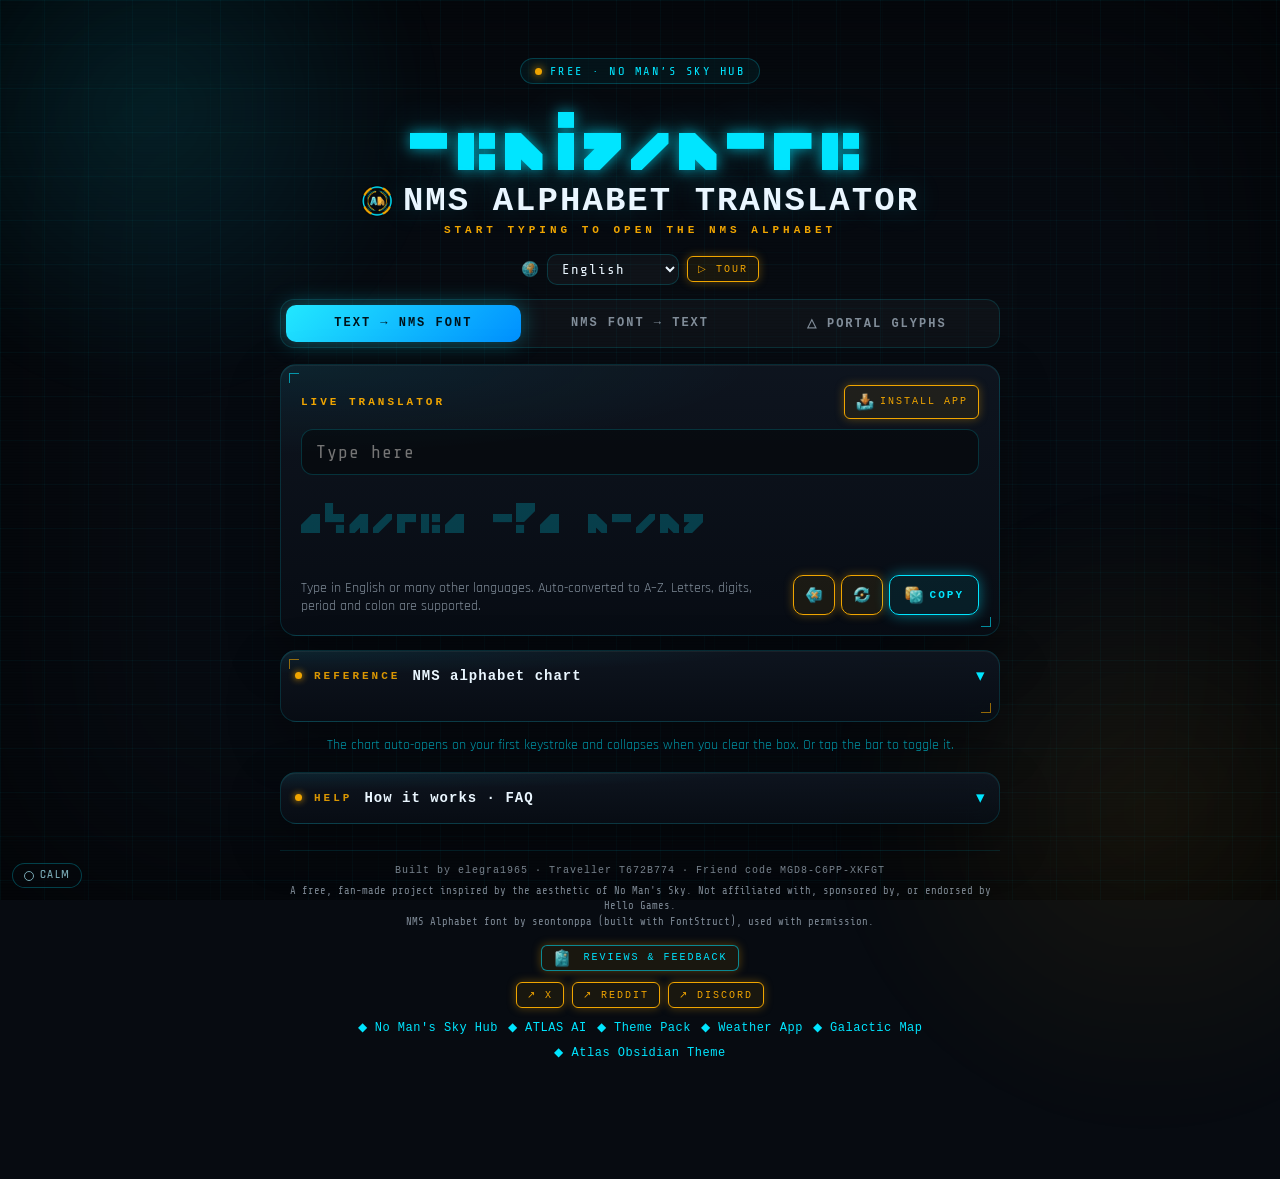
==== commit a98e02ef: "Icons: header refresh and glyph-reader camera now use the unframed crystal set (quiet, no sw bump) C" ====
--- a/index.html
+++ b/index.html
@@ -6,7 +6,7 @@
 <title>NMS Alphabet Translator &amp; Portal Glyph Reader | No Man's Sky</title>
 <script src="/calm.js?v=3"></script>
 <script src="/lang.js?v=5"></script>
-<script src="/nms-update.js?v=5" defer></script>
+<script src="/nms-update.js?v=6" defer></script>
 <meta name="robots" content="max-image-preview:large">
 <meta name="description" content="Free No Man's Sky alphabet translator: write English in the NMS font or decode it back, and read portal glyphs from a screenshot straight onto the Galactic Map.">
 <link rel="canonical" href="https://translator.nomansskyhub.app/">
@@ -962,7 +962,7 @@
   }
 </script>
 <script src="hub-skin.js"></script>
-<script src="glyph-reader.js?v=20261112"></script>
+<script src="glyph-reader.js?v=20261120"></script>
 <script src="/nms-tour.js?v=3"></script>
 <script>NMSTour.init({id:'translator',button:{after:'#langSel',className:'install-btn',label:'▷ TOUR'},steps:[{"sel": ".mode-toggle", "title": "Pick a mode", "body": "Turn text into the NMS font, decode NMS text you've spotted, or read portal glyphs."}, {"sel": "#inp", "title": "Type here", "body": "Type in English (or many other languages) and it converts as you go."}, {"sel": "#out", "title": "Your NMS text", "body": "Here's your message in the NMS font. Tap COPY to paste it anywhere."}, {"sel": "#modePortalBtn", "title": "Portal glyphs", "body": "Scan or tap in a 12-glyph portal address to get its hex code and open it on the Galactic Map."}, {"sel": "#chart", "title": "Alphabet chart", "body": "The full NMS alphabet, letter by letter. It opens when you start typing."}, {"sel": "#fbOpenBtn", "title": "Reviews & feedback", "body": "Tell us what you think, report a bug or ask for something new."}, {"sel": "#langSel", "title": "Language", "body": "Choose the language for this page."}]});</script>
 <script src="/nms-totop.js?v=3" defer></script>
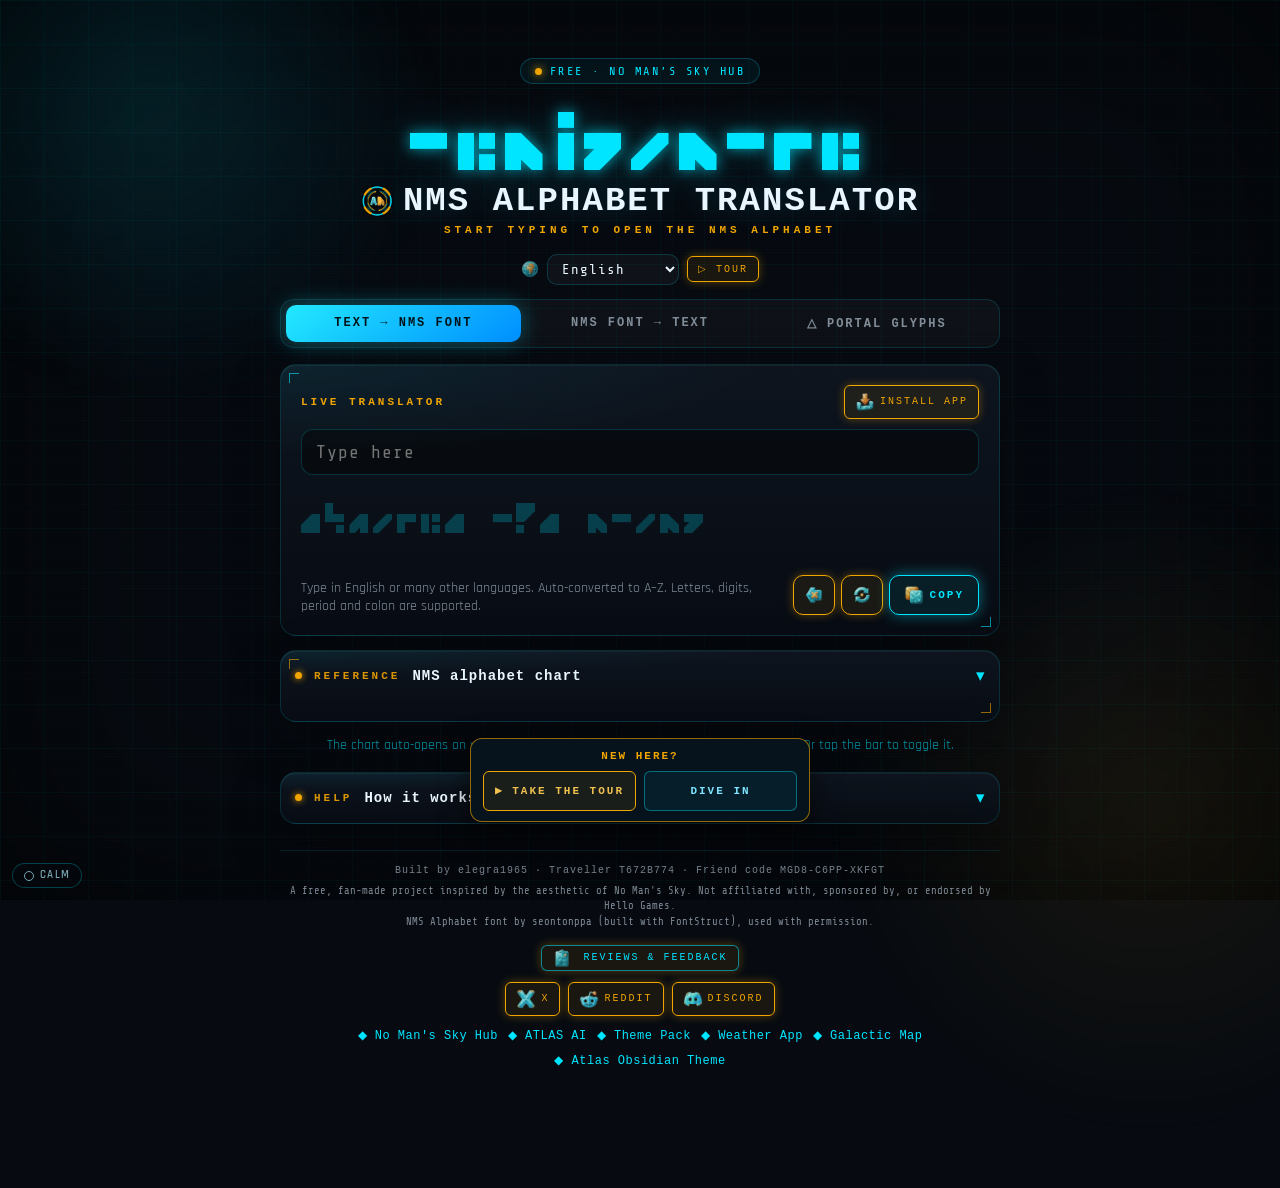
==== commit c50611d3: "Footer share buttons: crystal X/Reddit/Discord icons (quiet) Co-Authored-By: Claude Sonnet 5.5 <nore" ====
--- a/index.html
+++ b/index.html
@@ -326,9 +326,9 @@
     <div style="font-size:10.5px;color:var(--text-dim);margin-top:8px;line-height:1.5">A free, fan-made project inspired by the aesthetic of No Man's Sky. Not affiliated with, sponsored by, or endorsed by Hello Games.<br>NMS Alphabet font by seontonppa (built with FontStruct), used with permission.</div>
     <div style="margin-top:14px"><button type="button" class="install-btn nms-fb-btn" id="fbOpenBtn" data-nms-feedback aria-haspopup="dialog"><img class="nms-fb-ico" src="/nms-feedback/fb-ico-review.webp?v=20261112" srcset="/nms-feedback/fb-ico-review@2x.webp?v=20261112 2x" alt="Review" width="20" height="20"><span data-fbt="REVIEWS &amp; FEEDBACK">REVIEWS &amp; FEEDBACK</span></button></div>
     <div class="share-row" translate="no" style="display:flex;flex-wrap:wrap;justify-content:center;gap:8px;margin-top:10px">
-      <a class="install-btn" style="text-decoration:none" id="shareX" target="_blank" rel="noopener" href="https://x.com/intent/tweet?text=NMS%20Alphabet%20Translator&amp;url=https%3A%2F%2Ftranslator.nomansskyhub.app%2F">&#8599; X</a>
-      <a class="install-btn" style="text-decoration:none" id="shareReddit" target="_blank" rel="noopener" href="https://www.reddit.com/submit?url=https%3A%2F%2Ftranslator.nomansskyhub.app%2F&amp;title=NMS%20Alphabet%20Translator">&#8599; Reddit</a>
-      <a class="install-btn" style="text-decoration:none" id="shareDiscord" target="_blank" rel="noopener" href="https://discord.com/app" title="Copies the link, then opens Discord so you can paste it in any server or DM"><span id="shareDiscordLbl">&#8599; Discord</span></a>
+      <a class="install-btn" style="text-decoration:none" id="shareX" target="_blank" rel="noopener" href="https://x.com/intent/tweet?text=NMS%20Alphabet%20Translator&amp;url=https%3A%2F%2Ftranslator.nomansskyhub.app%2F"><img class="ci" src="/nms-ci/ci-x.webp?v=20261120" alt="X" width="20" height="20"> X</a>
+      <a class="install-btn" style="text-decoration:none" id="shareReddit" target="_blank" rel="noopener" href="https://www.reddit.com/submit?url=https%3A%2F%2Ftranslator.nomansskyhub.app%2F&amp;title=NMS%20Alphabet%20Translator"><img class="ci" src="/nms-ci/ci-reddit.webp?v=20261120" alt="Reddit" width="20" height="20"> Reddit</a>
+      <a class="install-btn" style="text-decoration:none" id="shareDiscord" target="_blank" rel="noopener" href="https://discord.com/app" title="Copies the link, then opens Discord so you can paste it in any server or DM"><img class="ci" src="/nms-ci/ci-discord.webp?v=20261120" alt="Discord" width="20" height="20"> <span id="shareDiscordLbl">Discord</span></a>
     </div>
     <div style="display:flex;flex-wrap:wrap;justify-content:center;gap:10px;margin-top:12px">
       <a href="https://nomansskyhub.app" target="_blank" rel="noopener" style="color:var(--cyan);text-decoration:none;font-size:10.5px;letter-spacing:.5px">&#9670; No Man's Sky Hub</a>
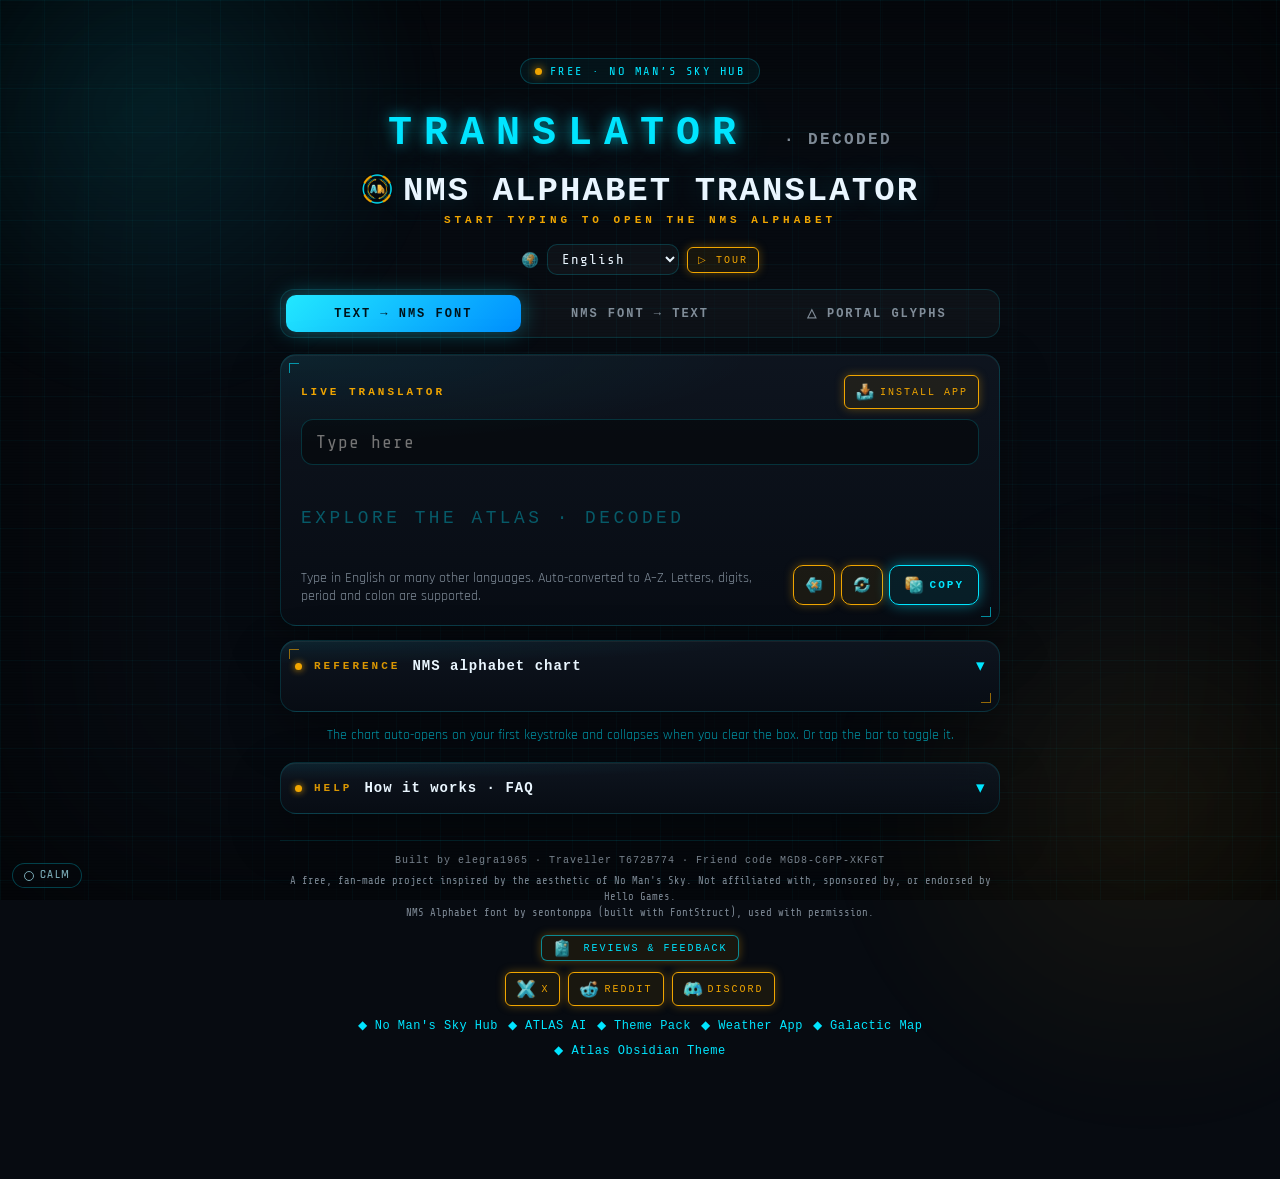
==== commit 8c246e09: "Logo beside title; NMS-font tab Backspace/Clear icon-only (quiet) Co-Authored-By: Claude Sonnet 5.5 " ====
--- a/index.html
+++ b/index.html
@@ -72,8 +72,8 @@
   body::before{content:"";position:fixed;inset:0;pointer-events:none;z-index:0;opacity:.5;
     background-image:linear-gradient(rgba(0,229,255,0.035) 1px,transparent 1px),linear-gradient(90deg,rgba(0,229,255,0.035) 1px,transparent 1px);background-size:42px 42px}
   .page{max-width:720px;margin:0 auto;position:relative;z-index:1}
-  h1 .h1-ic{width:32px;height:32px;flex:none;border-radius:50%}
-  h1{display:flex;align-items:center;justify-content:center;gap:10px;font-family:'Orbitron','Segoe UI',sans-serif;color:var(--white);text-align:center;font-size:clamp(18px,4.5vw,25px);letter-spacing:1px;margin:0 0 4px}
+  h1 .h1-ic{width:32px;height:32px;border-radius:50%;display:inline-block;vertical-align:middle;margin:0 10px 4px 0}
+  h1{display:block;font-family:'Orbitron','Segoe UI',sans-serif;color:var(--white);text-align:center;font-size:clamp(18px,4.5vw,25px);letter-spacing:1px;margin:0 0 4px}
   .sub{text-align:center;color:var(--cyan);letter-spacing:3px;text-transform:uppercase;font-size:11px;margin-bottom:18px}
   .lang-row{display:flex;justify-content:center;align-items:center;gap:8px;margin-bottom:14px}
   .lang-sel{background:var(--bg3);color:var(--text);border:1px solid var(--border-soft);border-radius:7px;
@@ -298,8 +298,8 @@
       <div class="trans-label" id="decodedLbl" style="margin-top:16px">Decoded Text</div>
       <div class="trans-output decoded" id="decodedOut">&nbsp;</div>
       <div class="trans-bottom three">
-        <button class="copy-btn gold" id="backspaceBtn" type="button"><img class="ci" src="/crystal/ci-backspace.webp?v=20261112" alt="Backspace" width="20" height="20"> <span id="backspaceLbl2">Backspace</span></button>
-        <button class="copy-btn gold" id="clearBtn" type="button"><img class="ci" src="/crystal/ci-refresh.webp?v=20261112" alt="Clear" width="20" height="20"> <span id="clearLbl2">Clear</span></button>
+        <button class="copy-btn gold" id="backspaceBtn" type="button" aria-label="Backspace" title="Backspace"><img class="ci" src="/crystal/ci-backspace.webp?v=20261112" alt="Backspace" width="20" height="20"></button>
+        <button class="copy-btn gold" id="clearBtn" type="button" aria-label="Clear" title="Clear"><img class="ci" src="/crystal/ci-refresh.webp?v=20261112" alt="Clear" width="20" height="20"></button>
         <button class="copy-btn" id="copyBtn2" type="button" aria-label="Copy text"><span><img class="ci" src="/crystal/ci-copy.webp?v=20261112" alt="Copy" width="20" height="20"></span><span id="copyLbl2">Copy</span></button>
       </div>
     </div>
@@ -718,8 +718,8 @@
     setAttrs("enClearBtn", t.clearLbl);
     setText("copyLbl", t.copyLbl);
     setText("copyLbl2", t.copyLbl);
-    setText("backspaceLbl2", t.backspaceLbl);
-    setText("clearLbl2", t.clearLbl);
+    setAttrs("backspaceBtn", t.backspaceLbl);
+    setAttrs("clearBtn", t.clearLbl);
     setText("installLbl", t.installLbl);
     setText("installLbl2", t.installLbl);
     setText("kickRef", t.kickRef);
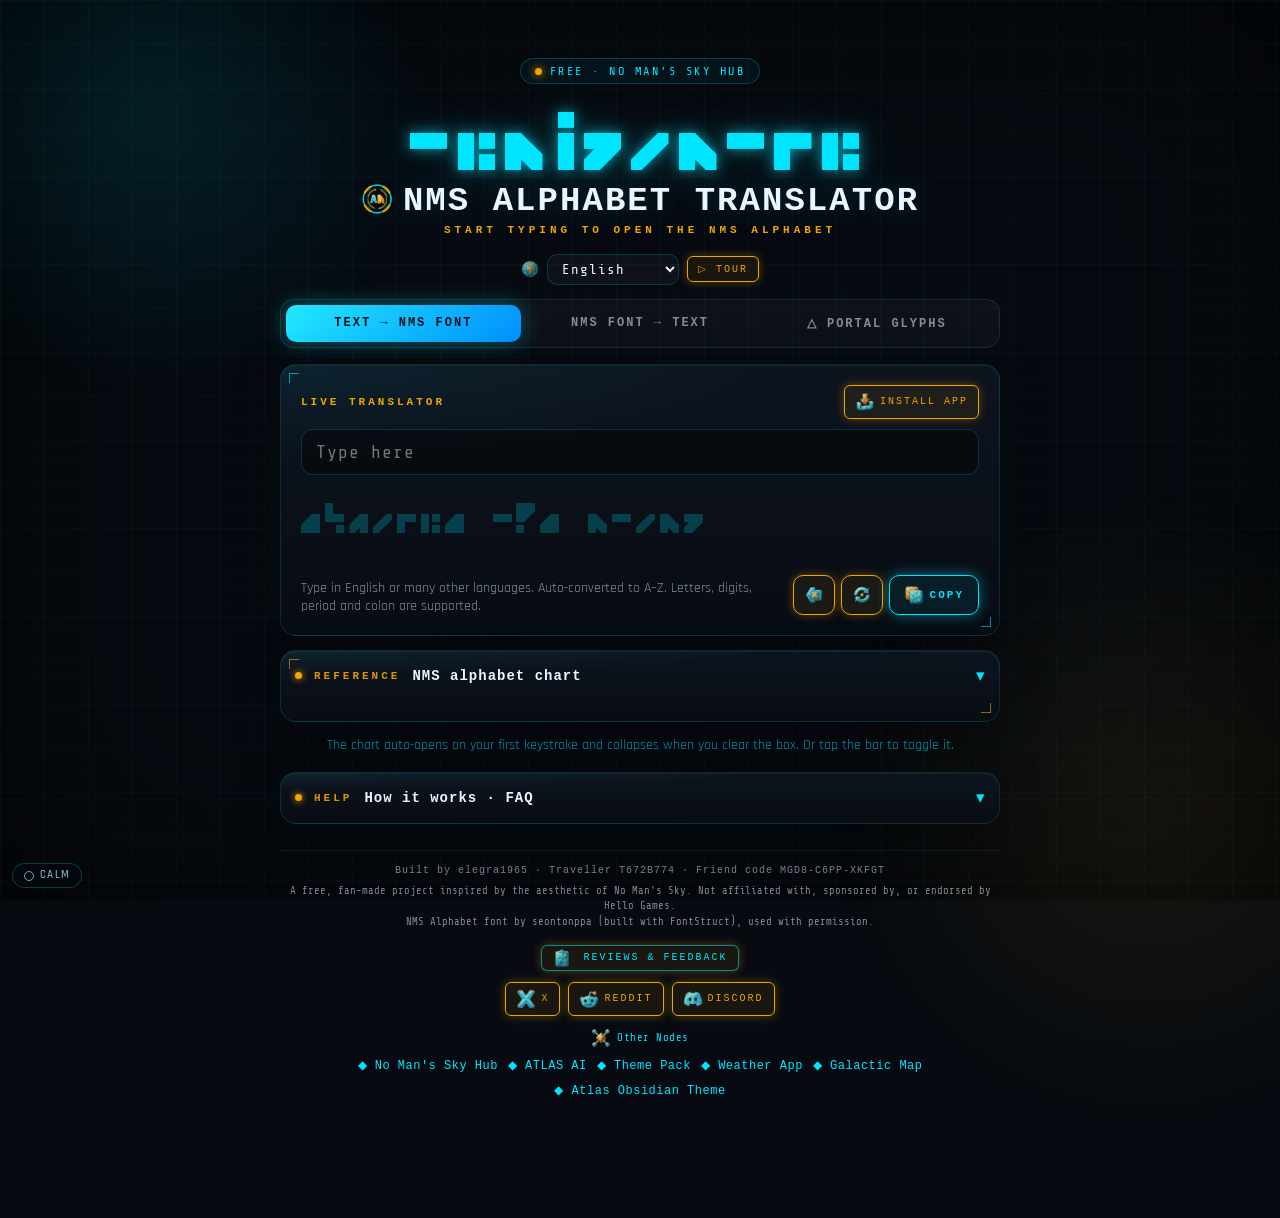
==== commit 861e6cec: "Translator: footer links headed Other Nodes with crystal icon, 7 language packs (quiet, no sw bump) " ====
--- a/index.html
+++ b/index.html
@@ -331,6 +331,7 @@
       <a class="install-btn" style="text-decoration:none" id="shareDiscord" target="_blank" rel="noopener" href="https://discord.com/app" title="Copies the link, then opens Discord so you can paste it in any server or DM"><img class="ci" src="/nms-ci/ci-discord.webp?v=20261120" alt="Discord" width="20" height="20"> <span id="shareDiscordLbl">Discord</span></a>
     </div>
     <div style="display:flex;flex-wrap:wrap;justify-content:center;gap:10px;margin-top:12px">
+      <span style="flex-basis:100%;display:inline-flex;align-items:center;justify-content:center;gap:6px;font-size:10.5px;letter-spacing:.5px;color:var(--cyan)"><img class="ci" src="/nms-ci/ci-nodes.webp?v=20261121" srcset="/nms-ci/ci-nodes@2x.webp?v=20261121 2x" alt="Other nodes" width="20" height="20"> Other Nodes</span>
       <a href="https://nomansskyhub.app" target="_blank" rel="noopener" style="color:var(--cyan);text-decoration:none;font-size:10.5px;letter-spacing:.5px">&#9670; No Man's Sky Hub</a>
       <a href="https://nomansskyhub.app/atlas" target="_blank" rel="noopener" style="color:var(--cyan);text-decoration:none;font-size:10.5px;letter-spacing:.5px">&#9670; ATLAS AI</a>
       <a href="https://nomansskyhub.app/theme" target="_blank" rel="noopener" style="color:var(--cyan);text-decoration:none;font-size:10.5px;letter-spacing:.5px">&#9670; Theme Pack</a>
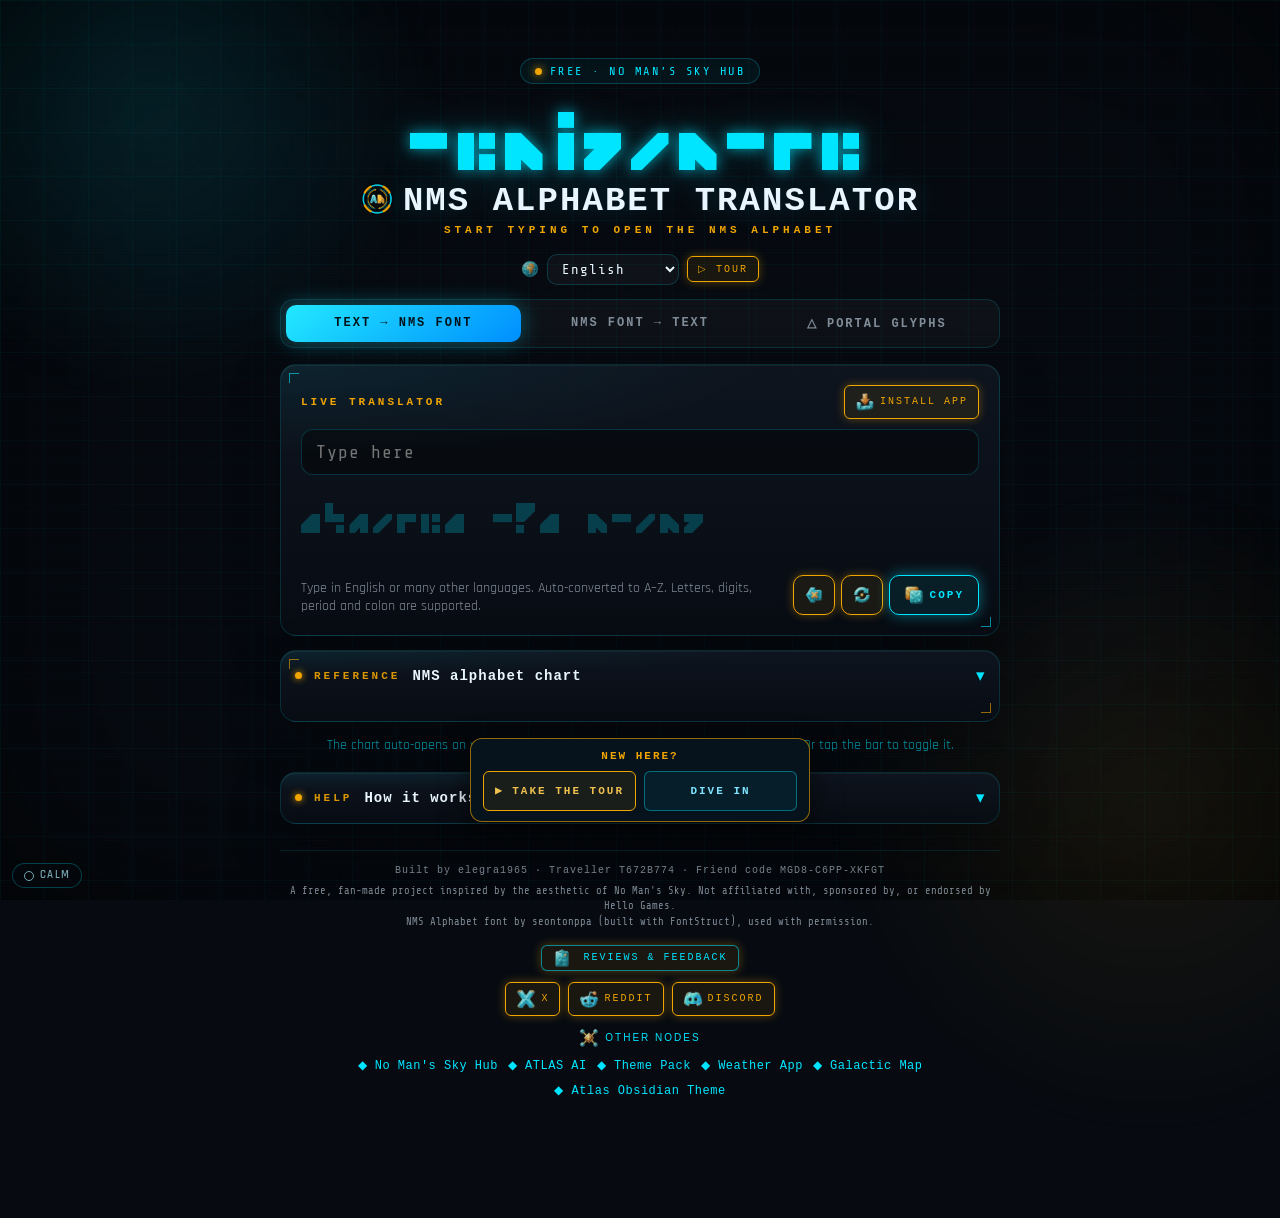
==== commit 86a5c82c: "Translator: Other Nodes heading in the Orbitron heading style like Weather (quiet) Co-Authored-By: C" ====
--- a/index.html
+++ b/index.html
@@ -331,7 +331,7 @@
       <a class="install-btn" style="text-decoration:none" id="shareDiscord" target="_blank" rel="noopener" href="https://discord.com/app" title="Copies the link, then opens Discord so you can paste it in any server or DM"><img class="ci" src="/nms-ci/ci-discord.webp?v=20261120" alt="Discord" width="20" height="20"> <span id="shareDiscordLbl">Discord</span></a>
     </div>
     <div style="display:flex;flex-wrap:wrap;justify-content:center;gap:10px;margin-top:12px">
-      <span style="flex-basis:100%;display:inline-flex;align-items:center;justify-content:center;gap:6px;font-size:10.5px;letter-spacing:.5px;color:var(--cyan)"><img class="ci" src="/nms-ci/ci-nodes.webp?v=20261121" srcset="/nms-ci/ci-nodes@2x.webp?v=20261121 2x" alt="Other nodes" width="20" height="20"> Other Nodes</span>
+      <span style="flex-basis:100%;display:inline-flex;align-items:center;justify-content:center;gap:6px;font-family:'Orbitron',sans-serif;text-transform:uppercase;font-size:10px;letter-spacing:2px;color:var(--cyan)"><img class="ci" src="/nms-ci/ci-nodes.webp?v=20261121" srcset="/nms-ci/ci-nodes@2x.webp?v=20261121 2x" alt="Other nodes" width="20" height="20"> Other Nodes</span>
       <a href="https://nomansskyhub.app" target="_blank" rel="noopener" style="color:var(--cyan);text-decoration:none;font-size:10.5px;letter-spacing:.5px">&#9670; No Man's Sky Hub</a>
       <a href="https://nomansskyhub.app/atlas" target="_blank" rel="noopener" style="color:var(--cyan);text-decoration:none;font-size:10.5px;letter-spacing:.5px">&#9670; ATLAS AI</a>
       <a href="https://nomansskyhub.app/theme" target="_blank" rel="noopener" style="color:var(--cyan);text-decoration:none;font-size:10.5px;letter-spacing:.5px">&#9670; Theme Pack</a>
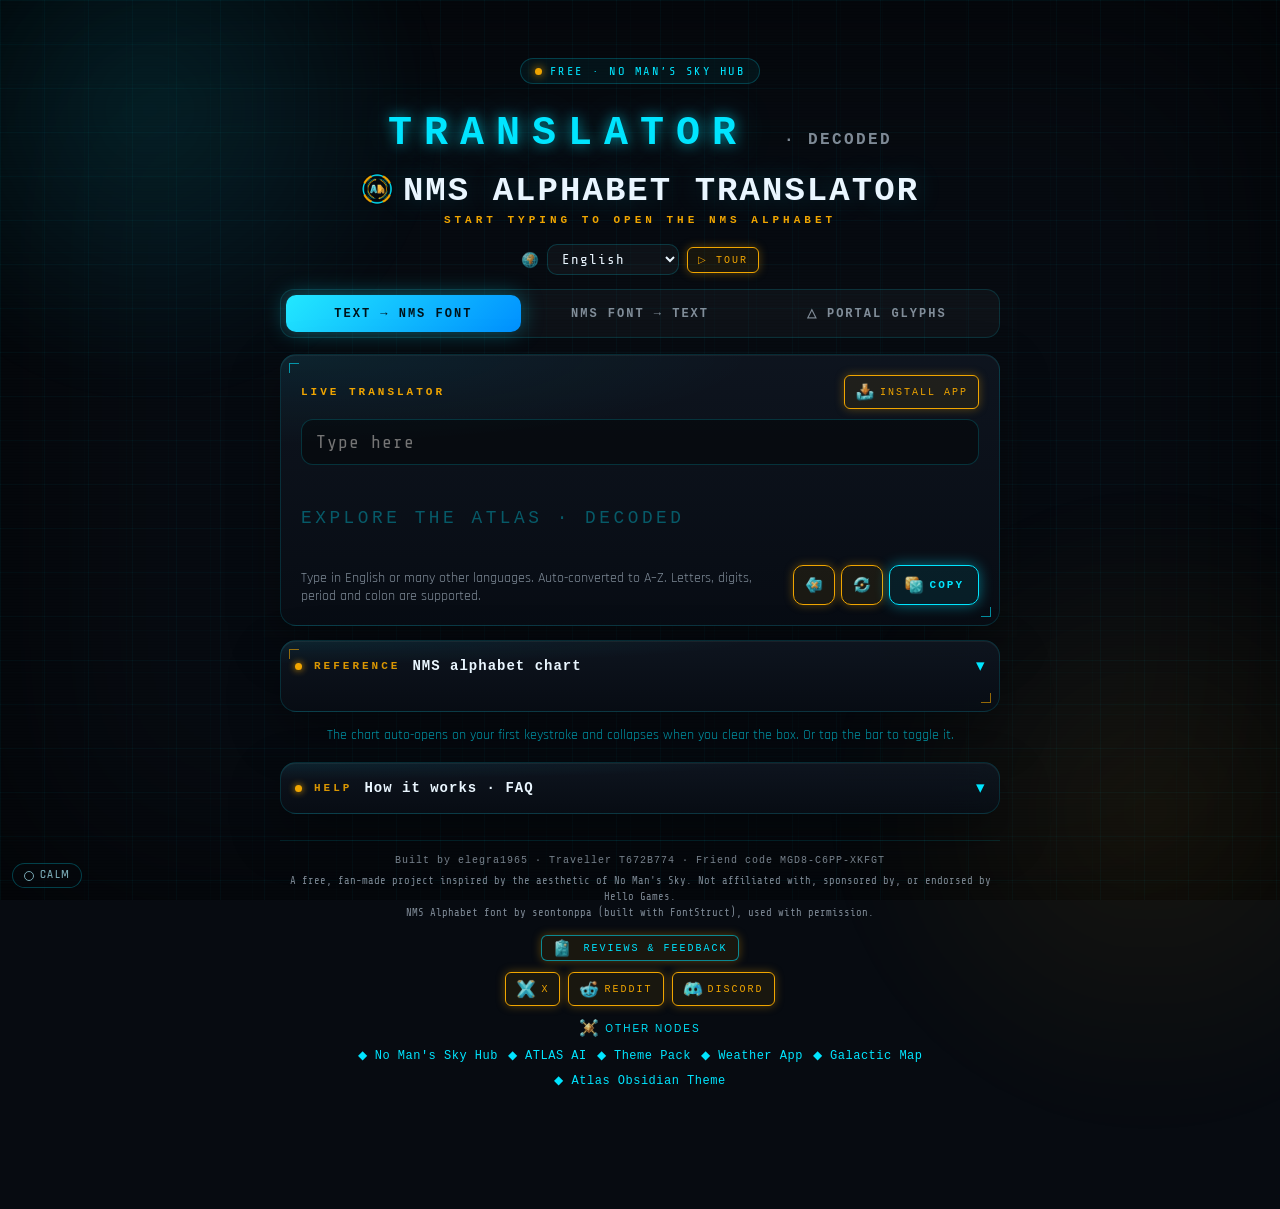
==== commit 4f4899c8: "Translator: GoatCounter feature and button events (nms-events.js) (quiet, no sw bump) Co-Authored-By" ====
--- a/index.html
+++ b/index.html
@@ -7,6 +7,7 @@
 <script src="/calm.js?v=3"></script>
 <script src="/lang.js?v=5"></script>
 <script src="/nms-update.js?v=6" defer></script>
+<script src="/nms-events.js?v=20261123" defer></script>
 <meta name="robots" content="max-image-preview:large">
 <meta name="description" content="Free No Man's Sky alphabet translator: write English in the NMS font or decode it back, and read portal glyphs from a screenshot straight onto the Galactic Map.">
 <link rel="canonical" href="https://translator.nomansskyhub.app/">
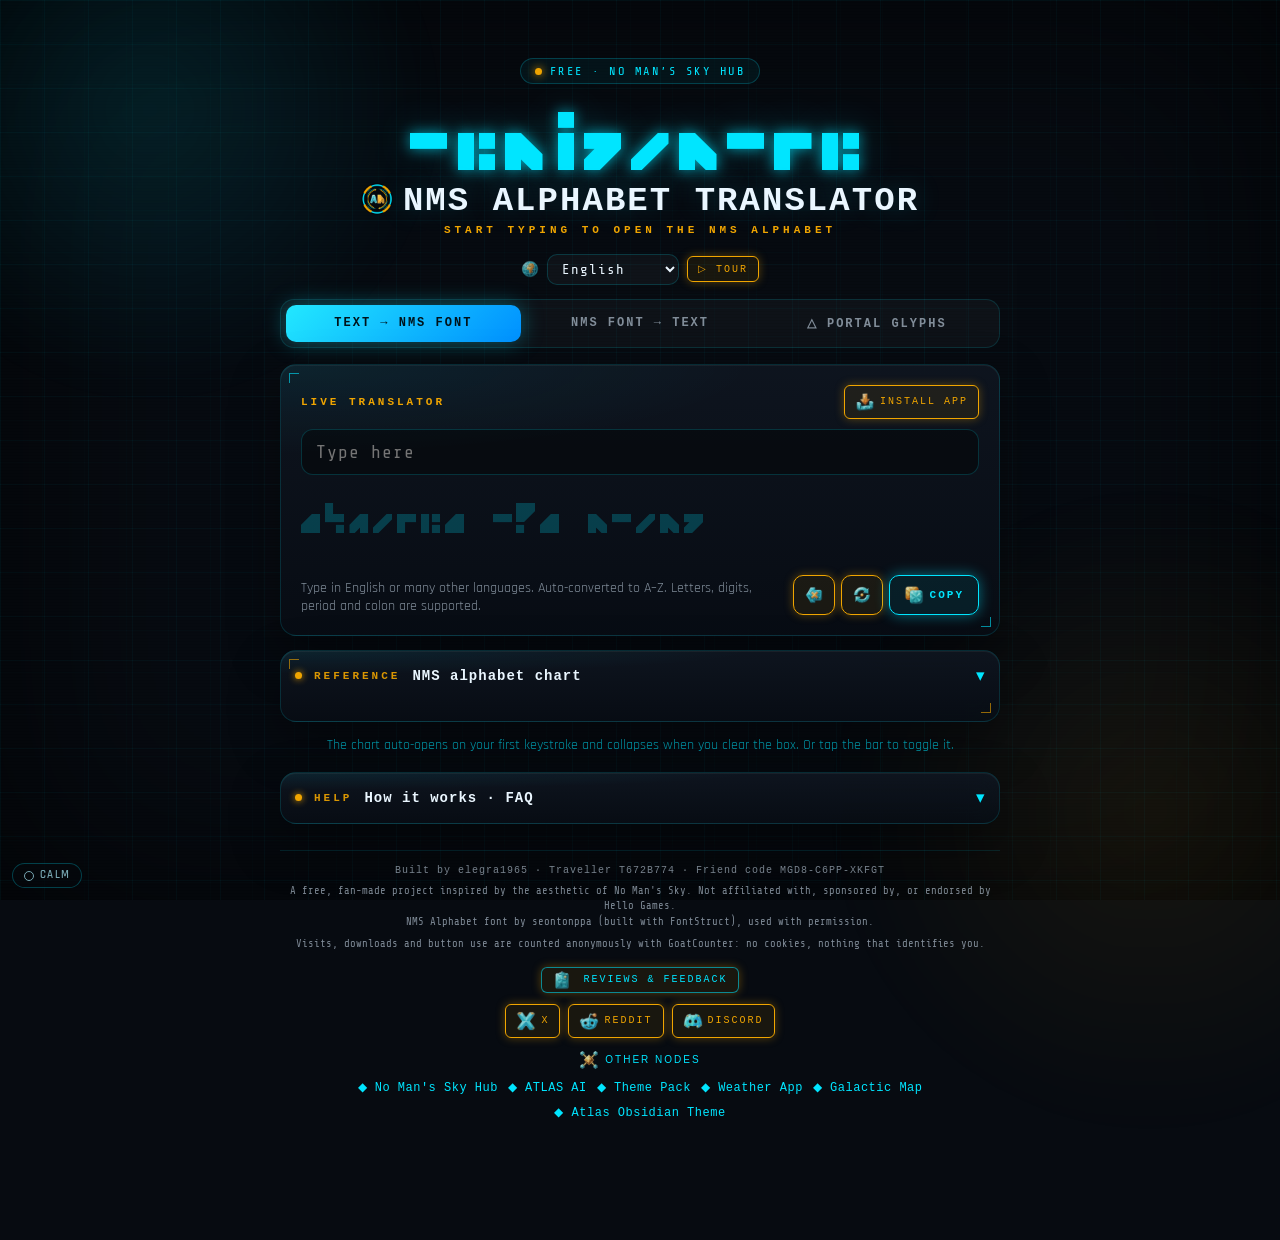
==== commit 6b1ecd67: "Translator: privacy line for anonymous visit, download and button counts, 7 language packs (quiet, n" ====
--- a/index.html
+++ b/index.html
@@ -325,6 +325,7 @@
   <footer style="margin-top:26px;padding-top:14px;border-top:1px solid var(--border-soft);text-align:center">
     <div translate="no" style="font-family:'Orbitron',monospace;font-size:10px;letter-spacing:1px;color:var(--text-dim)">Built by elegra1965 &middot; Traveller T672B774 &middot; Friend code MGD8-C6PP-XKFGT</div>
     <div style="font-size:10.5px;color:var(--text-dim);margin-top:8px;line-height:1.5">A free, fan-made project inspired by the aesthetic of No Man's Sky. Not affiliated with, sponsored by, or endorsed by Hello Games.<br>NMS Alphabet font by seontonppa (built with FontStruct), used with permission.</div>
+    <div style="font-size:10.5px;color:var(--text-dim);margin-top:6px;line-height:1.5">Visits, downloads and button use are counted anonymously with GoatCounter: no cookies, nothing that identifies you.</div>
     <div style="margin-top:14px"><button type="button" class="install-btn nms-fb-btn" id="fbOpenBtn" data-nms-feedback aria-haspopup="dialog"><img class="nms-fb-ico" src="/nms-feedback/fb-ico-review.webp?v=20261112" srcset="/nms-feedback/fb-ico-review@2x.webp?v=20261112 2x" alt="Review" width="20" height="20"><span data-fbt="REVIEWS &amp; FEEDBACK">REVIEWS &amp; FEEDBACK</span></button></div>
     <div class="share-row" translate="no" style="display:flex;flex-wrap:wrap;justify-content:center;gap:8px;margin-top:10px">
       <a class="install-btn" style="text-decoration:none" id="shareX" target="_blank" rel="noopener" href="https://x.com/intent/tweet?text=NMS%20Alphabet%20Translator&amp;url=https%3A%2F%2Ftranslator.nomansskyhub.app%2F"><img class="ci" src="/nms-ci/ci-x.webp?v=20261120" alt="X" width="20" height="20"> X</a>
